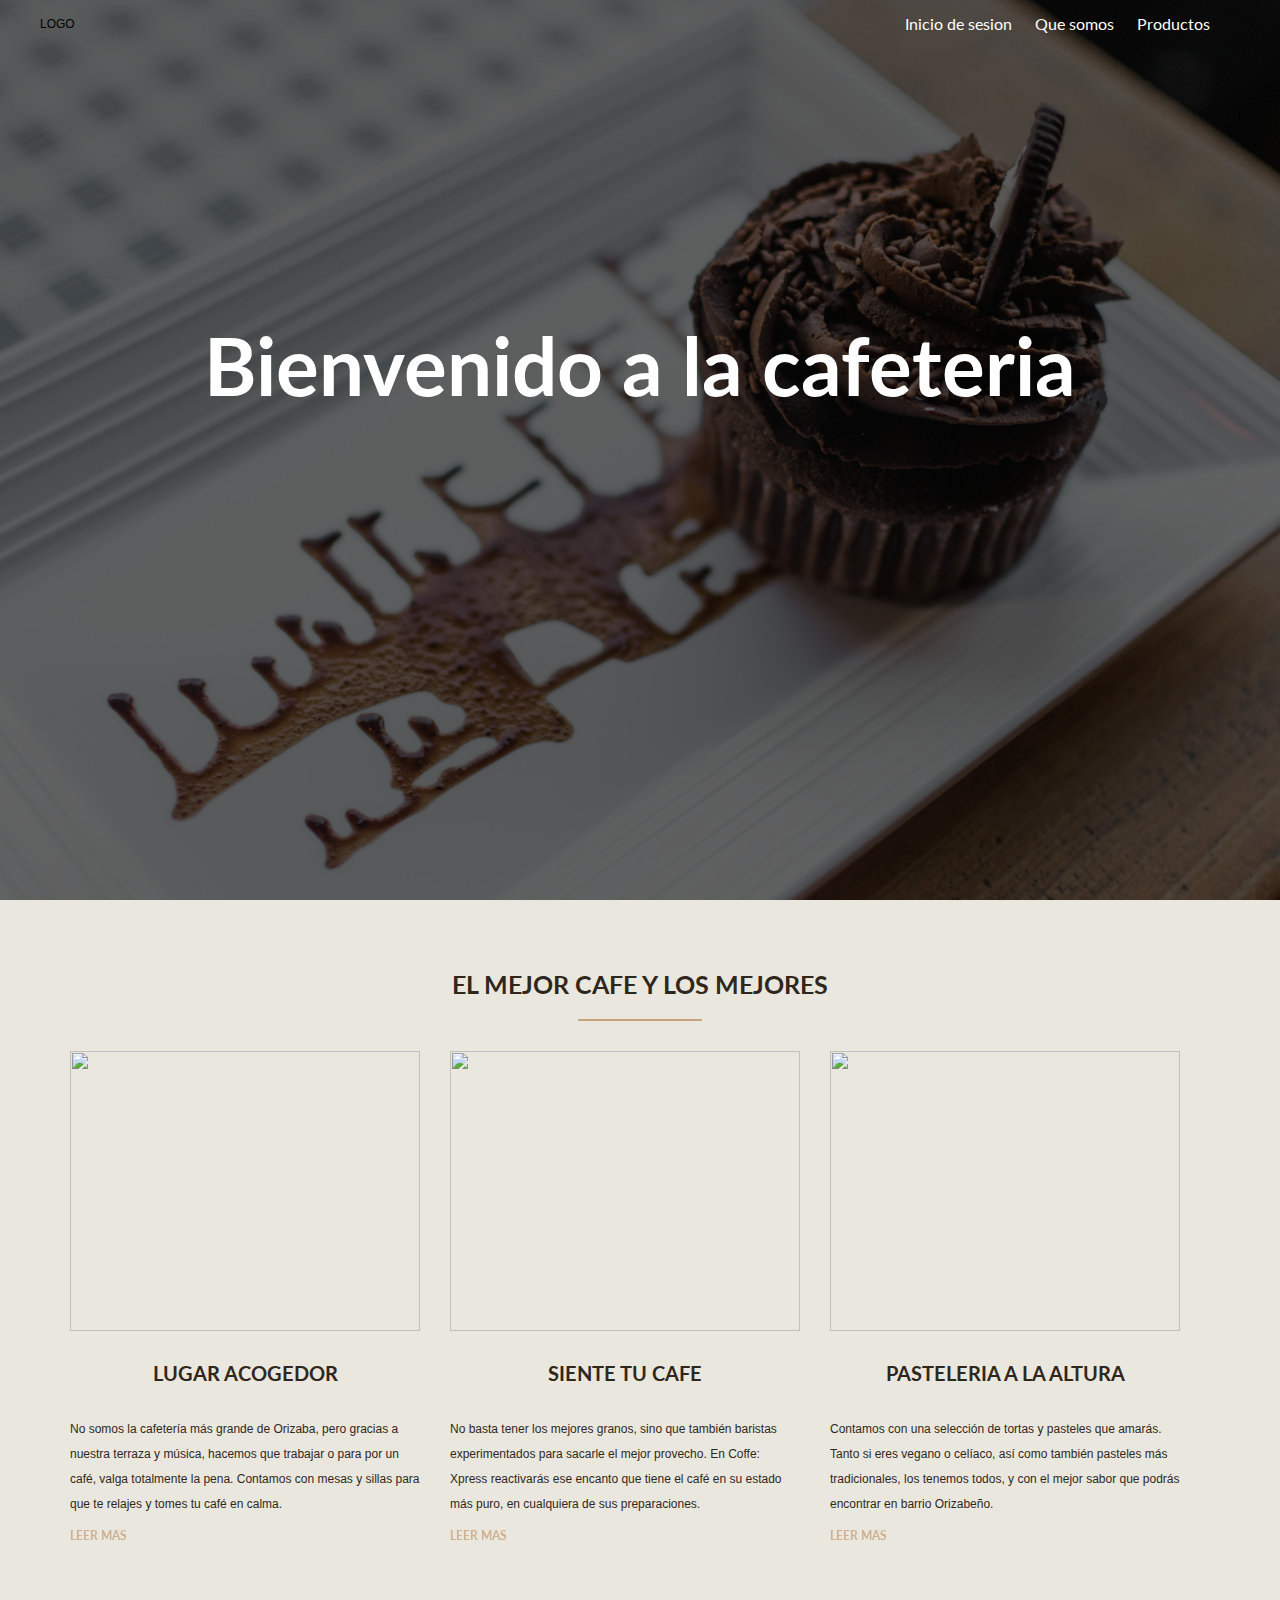
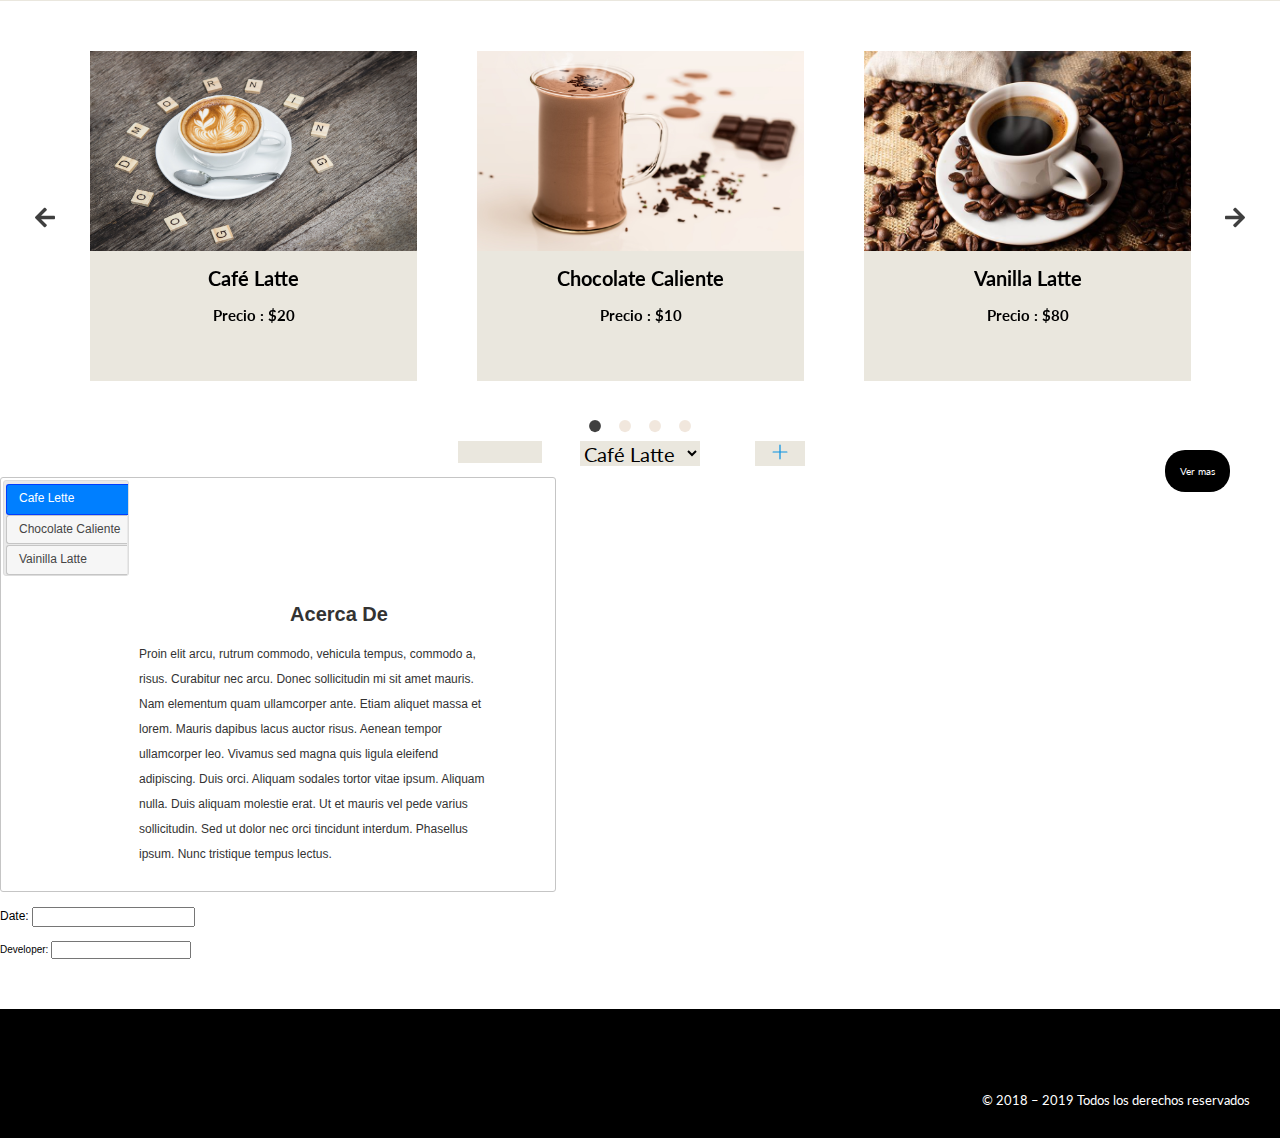
==== index.html @ ad69e3c9 "commit" ====
<!DOCTYPE html>
<html lang="en">

<head>
    <meta charset="UTF-8">
    <meta http-equiv="X-UA-Compatible" content="IE=edge">
    <meta name="viewport" content="width=device-width, initial-scale=1.0">
    <title>Document</title>

    <link rel="stylesheet" href="css/slick.css">
    <link rel="stylesheet" href="css/slick-theme.css">
    <link rel="stylesheet" href="css/normalize.css">
    <link rel="stylesheet" href="css/style.css">
    <link rel="preconnect" href="https://fonts.gstatic.com">
    <link rel="stylesheet" href="css/jquery-ui.min.css">
    <script src="js/jquery-3.5.1.min.js"></script>
    <script src="js/jquery-ui.min.js"></script>
    <script src="js/index.js"></script>
    <script src="js/app.js"></script>
    <script src="js/slick.min.js"></script>
    <script src="js/sweetalert2.js"></script>
    <link href="https://fonts.googleapis.com/css2?family=Lato:wght@300&display=swap" rel="stylesheet">
    <script src="https://kit.fontawesome.com/ba47731c0d.js" crossorigin="anonymous"></script>
    <script src="//cdn.jsdelivr.net/npm/sweetalert2@10"></script>

</head>

<body>
    <header class="imagen">
        <div class="fija">
            <div class="colornav">
                <div class="contenedor">
                    <div class="barra">
                        <p>LOGO</p>
                        <nav>
                            <a href="php/sesion.html">Inicio de sesion</a>
                            <a href="">Que somos</a>
                            <a href="">Productos</a>
                            <a href=""><i class="fas fa-cart-arrow-down"></i></a>
                        </nav>
                    </div>
                </div>
            </div>
        </div>
        <h1>Bienvenido a la cafeteria</h1>
    </header>


    <!-- Slider de los productos -->

    <div class="div-container">
        <div class="container-tittle">
            <h1>EL MEJOR CAFE Y LOS MEJORES</h1>
            <div class="info-cards">
                <div class="SeparadorIV">
                </div>
            </div>
        </div>
        <div class="container-img">
            <div class="item">
                <div class="cards">
                    <div class="img">
                        <img src="https://www.rustikcoffee.com/wp-content/uploads/2019/01/terraza_rustik2.jpg" alt="">
                    </div>
                    <div class="footer-card-slider">
                        <h2>LUGAR ACOGEDOR</h2>
                        <div class="info-cards">
                            <div class="SeparadorV"></div>
                            <p class="precio">No somos la cafetería más grande de Orizaba, pero gracias a nuestra
                                terraza y música, hacemos que trabajar o para por un café, valga totalmente la pena.
                                Contamos con mesas y sillas para que te relajes y tomes tu café en calma.</p>
                        </div>
                        <a href="#" class="news-link-button">
                            <span class="hvr-icon-back"><b>LEER MAS</b></span>
                        </a>
                    </div>
                </div>
            </div>
            <div class="item">
                <div class="cards">
                    <div class="img">
                        <img src="https://www.rustikcoffee.com/wp-content/uploads/2017/01/h-1-img-2.jpg" alt="">
                    </div>
                    <div class="footer-cards">
                        <h2>SIENTE TU CAFE</h2>
                        <div class="info-cards">
                            <div class="SeparadorV">
                            </div>
                            <p>No basta tener los mejores granos, sino que también baristas experimentados para sacarle
                                el mejor provecho. En Coffe: Xpress reactivarás ese encanto que tiene el café en su
                                estado más puro, en cualquiera de sus preparaciones.</p>
                        </div>
                        <a href="#" class="news-link-button">
                            <span><b>LEER MAS</b></span>
                        </a>
                    </div>
                </div>
            </div>
            <div class="item">
                <div class="cards">
                    <div class="img">
                        <img src="https://www.rustikcoffee.com/wp-content/uploads/2017/01/h-1-img-3.jpg" alt="">
                    </div>
                    <div class="footer-cards">
                        <h2>PASTELERIA A LA ALTURA</h2>
                        <div class="info-cards">
                            <div class="SeparadorV"></div>
                            <p>Contamos con una selección de tortas y pasteles que amarás. Tanto si eres vegano o
                                celíaco, así como también pasteles más tradicionales, los tenemos todos, y con el mejor
                                sabor que podrás encontrar en barrio Orizabeño.</p>
                        </div>
                        <a href="#" class="news-link-button">
                            <span><b> LEER MAS </b></span>
                        </a>
                    </div>
                </div>
            </div>
        </div>
    </div>

    <!-- PRODUCTOS -->
    <div class="contenedor">
        <div class="slider  Posicionbtn productos">
        
        <div class="card">
            <div class="img">
                <img src="img/cards/pexels-aphiwat-chuangchoem-437716.jpg" alt="">
            </div>
            <div class="footer-card">

                <h2>Café Latte</h2>
                <h3>Precio : $20</h3>

            </div>
        </div>
        <div class="card">
            <div class="img">
                <img src="img/cards/hot-chocolate-1058197_1920.jpg" alt="">
            </div>
            <div class="footer-card">
                <h2>Chocolate Caliente</h2>
                <h3>Precio : $10</h3>

            </div>
        </div>
        <div class="card">
            <div class="img">
                <img src="img/como-preparar-cafe-colombiano-758887.jpg" alt="">
            </div>
            <div class="footer-card">
                <h2>Vanilla Latte</h2>
                <h3>Precio : $80</h3>

            </div>
        </div>
        <div class="card">
            <div class="img">
                <img src="img/cards/coffee-4648041_1920.jpg" alt="">
            </div>
            <div class="footer-card">
                <h2>Helado Café Mocha</h2>
                <h3>Precio : $60</h3>

            </div>
        </div>
    </div>
    </div>
        <div class="seleccion">
            <form action="php/procesos/ControlCarrito.php" method="POST" class="agregar gridform">
                <input type="text" name="cantidad">
                <select name="Opcion" id="">
                    <option value="1">Café Latte</option>
                    <option value="2">Chocolate Caliente</option>
                    <option value="3">Vanilla Latte</option>
                    <option value="4">Helado Café Mocha</option>
                </select>
                <button type="submit" name="submit" onclick="">
                    <img src="img/icon/1485969929-12-plus_78898.svg" alt="">
                </button>
            </form>

        </div>
        <div class="btns">
            <a href="" class="btn btn-color">Ver mas</a>
        </div>

    </div>

    <!-- DESCRIPTION  -->

             <!--------------------------------------------------------------------------------->
              </head>
              <body>
               
              <div id="tabs">
                <ul>
                  <li><a href="#tabs-1">Cafe Lette</a></li>
                  <li><a href="#tabs-2">Chocolate Caliente</a></li>
                  <li><a href="#tabs-3">Vainilla Latte</a></li>
                </ul>
                <div id="tabs-1">
                  <h2>Acerca De</h2>
                  <p>Proin elit arcu, rutrum commodo, vehicula tempus, commodo a, risus. Curabitur nec arcu. Donec sollicitudin mi sit amet mauris. Nam elementum quam ullamcorper ante. Etiam aliquet massa et lorem. Mauris dapibus lacus auctor risus. Aenean tempor ullamcorper leo. Vivamus sed magna quis ligula eleifend adipiscing. Duis orci. Aliquam sodales tortor vitae ipsum. Aliquam nulla. Duis aliquam molestie erat. Ut et mauris vel pede varius sollicitudin. Sed ut dolor nec orci tincidunt interdum. Phasellus ipsum. Nunc tristique tempus lectus.</p>
                </div>
                <div id="tabs-2">
                  <h2>Chocolate Caliente</h2>
                  <p>Morbi tincidunt, dui sit amet facilisis feugiat, odio metus gravida ante, ut pharetra massa metus id nunc. Duis scelerisque molestie turpis. Sed fringilla, massa eget luctus malesuada, metus eros molestie lectus, ut tempus eros massa ut dolor. Aenean aliquet fringilla sem. Suspendisse sed ligula in ligula suscipit aliquam. Praesent in eros vestibulum mi adipiscing adipiscing. Morbi facilisis. Curabitur ornare consequat nunc. Aenean vel metus. Ut posuere viverra nulla. Aliquam erat volutpat. Pellentesque convallis. Maecenas feugiat, tellus pellentesque pretium posuere, felis lorem euismod felis, eu ornare leo nisi vel felis. Mauris consectetur tortor et purus.</p>
                </div>
                <div id="tabs-3">
                  <h2>Vainilla Latte</h2>
                  <p>Mauris eleifend est et turpis. Duis id erat. Suspendisse potenti. Aliquam vulputate, pede vel vehicula accumsan, mi neque rutrum erat, eu congue orci lorem eget lorem. Vestibulum non ante. Class aptent taciti sociosqu ad litora torquent per conubia nostra, per inceptos himenaeos. Fusce sodales. Quisque eu urna vel enim commodo pellentesque. Praesent eu risus hendrerit ligula tempus pretium. Curabitur lorem enim, pretium nec, feugiat nec, luctus a, lacus.</p>
                  <p>Duis cursus. Maecenas ligula eros, blandit nec, pharetra at, semper at, magna. Nullam ac lacus. Nulla facilisi. Praesent viverra justo vitae neque. Praesent blandit adipiscing velit. Suspendisse potenti. Donec mattis, pede vel pharetra blandit, magna ligula faucibus eros, id euismod lacus dolor eget odio. Nam scelerisque. Donec non libero sed nulla mattis commodo. Ut sagittis. Donec nisi lectus, feugiat porttitor, tempor ac, tempor vitae, pede. Aenean vehicula velit eu tellus interdum rutrum. Maecenas commodo. Pellentesque nec elit. Fusce in lacus. Vivamus a libero vitae lectus hendrerit hendrerit.</p>
                </div>
              </div>
<!---------------------------------------------->

              <p>Date: <input type="text" id="datepicker"></p>

<!---------------------------------------------->
              <div class="ui-widget">
                <form>
                <label for="developer">Developer: </label>
                <input id="developer">
                </form>
              </div>
<!---------------------------------------------->

    <footer>
        
        <div class="div-seccion-media">
            <ul>
                <a href="https://www.facebook.com" target="_blank" class="fab fa-facebook-square"></a>

                <a href="https://www.twitter.com" target="_blank" class="fab fa-twitter-square"></a>

                <a href="https://www.instagram.com" target="_blank" class="fab fa-instagram-square"></a>
            </ul>
        </div>
        <div class="div-copy">
            <span> © 2018 – 2019 Todos los derechos reservados</span>
        </div>
    </footer>

</body>

</html>
---- css/style.css ----
html{
    font-size: 62.5%;
    font-family: 'Lato', sans-serif;
}
.contenedor{
    max-width: 120rem;
    margin: 0 auto 0 auto;
}

.barra{
    display: flex;
    justify-content: space-between;
    align-items: center;
    
}
.colornav {
    background-color: rgba(0, 0, 0, 0);
}
.colornavC{
    background-color: #EAE7DE;
}
.colornavC nav a{
    font-size: 1.6rem;
    padding: 1rem;
    text-decoration: none;
    color: #000;
}
.colornavC nav a:hover{
    font-size: 2rem;
transition: all 0.5s;
}
nav a{
    font-size: 1.6rem;
    padding: 1rem;
    text-decoration: none;
    color: #fff;
}

nav a:hover{
color: #FE5F1E ;
transition: all 0.5s;
}

.imagen{
    background-image: url('../img/pexels-oriana-ortiz-818789.jpg');
    width: auto;
    height: 100vh;
    background-position: center;
    background-repeat: no-repeat;
    background-size: cover;
    background-color: rgba(0, 0, 0, 0.6);
    background-blend-mode: soft-light;
}


/*SLIDER*/

img {
    width: 35rem;
    height: 28rem;
    margin-bottom: 1.5rem;
}

p {
    font-family: sans-serif;
    font-size: 1.2rem;
    line-height: 2.5rem;
    width: 35rem;
}

a {
    text-decoration: none;
    font-size: 12px;
    color: #CFB191;
}

.container-tittle {
    text-align: center;
    background-color: #EAE7DE;
    padding: 20px;
}

.container-tittle h1 {
    font-size: 25px;
    color: #30271C;
    margin-top: 50px;
}

.container-img {
    display: flex;
    flex-flow: wrap;
    justify-content: center;
    background: #EAE7DE;
    color: #30271C;
    height: 55rem;
}

.cards {
    justify-content: center;
    display: grid;
    grid-template-rows: subgrid;
    padding: 0 3rem 0 0;
}

.SeparadorIV{
    height: 0.2rem;
    width: 10%;
    background-color: #C7A17A;
    border-radius: 0.5rem;
    margin: 2rem auto 1rem auto;  
}

.SeparadorV {
    height: 0.3rem;
    width: 100%;
    text-align: center;
    margin: 1rem 0 0.5rem 0;
}

/*Efecto  icon*/
.news-link-button {
    display: inline-block;
    vertical-align: middle;
    -webkit-transform: perspective(1px) translateZ(0);
    transform: perspective(1px) translateZ(0);
    box-shadow: 0 0 1px transparent;
    position: relative;
    padding-right: 2.2em;
    -webkit-transition-duration: 0.1s;
    transition-duration: 0.1s;
}

.news-link-button:before {
    content: "\f138";
    position: absolute;
    right: 0.8em;
    padding: 0 1px;
    font-family: FontAwesome;
    -webkit-transform: translateZ(0);
    transform: translateZ(0);
    -webkit-transition-duration: 0.2s;
    transition-duration: 0.2s;
    -webkit-transition-property: transform;
    transition-property: transform;
    -webkit-transition-timing-function: ease-out;
    transition-timing-function: ease-out;
}
.news-link-button:hover:before, .hover-icon-forward:focus:before, .hover-icon-forward:active:before {
    -webkit-transform: translateX(4px);
    transform: translateX(4px);
}


/* PRODUCTOS */
.areaProductos{
    margin: 2rem;
    width: 100%;
    height: 50rem;
    background: #c7c7c7;
}
.productos{
    display: flex;
    margin: 2rem;
    justify-content: center;

}
.productosgrid{
    display: grid;
    grid-template-columns: repeat(3, 1fr);
    
}
.card{
    width: 30rem;
    height: 33rem;
    background: #EAE7DE;
    margin: 3rem;
}
.card img{
    background-position: center;
    background-size: conver;
    background-repeat: no-repeat;
    width: 100%;
    height: 20rem;
}
h1{
    text-align: center;
    font-size: 8rem;
    color: #fff;
    margin-top: 30vh;
}
h2{
    text-align: center;
    font-size: 2rem;
}
h3{
    text-align: center;
    font-size: 1.5rem;
    margin: 0rem;
}
.compra{
    display: flex;
    justify-content: space-between;
    padding: 2rem;
}

.agregar{
    margin: 0;
}
.agregar button{
    width: 5rem;
    border: none;
    align-items: center;
    background-color: #EAE7DE;
    cursor: pointer;
}
.agregar img{
    width: 2rem;
    height: 2rem;
    margin: 0;
}
.factura{
    border: #000 0.1rem solid;
    height: 50vh;
    margin-top: 5rem;
}
.btns{
    text-align: end;
}
.btns a{
    margin-right: 5rem;
}
.btn{
    padding: 1.5rem;
    text-decoration: none;
    font-size: 1rem;
    color: #fff;
    border-radius: 2rem;
}
.btn-color{
    background-color: #000;
}

.btn-color:hover{
    background-color:#EAE7DE;
    color: #000;
    transition: all .5s;
}
/*Seleccion*/

.seleccion{
    display: flex;
    justify-content: center;
}

.seleccion input{
    border: none;
    background-color: #EAE7DE;
    width: 8rem;
    height: 2rem;
    font-size: 2rem;
    text-align: center;
    
}
.gridform{
    display: grid;
    grid-template-columns: repeat(3, 1fr);
    gap: 2rem;
   justify-items: center;
}
.gridFactura{
    display: grid;
    grid-template-columns: repeat(2, 1fr);
    gap: 2rem;
    grid-template-rows: repeat(3, 1fr);
    font-size: 2rem;
    justify-items: center;
}
select{
    border: none;
    background-color: #EAE7DE;
    width: 12rem;
    height: 2.5rem;
    font-size: 2rem;
cursor: pointer;
    
}
option{
    background: #EAE7DE;
    
}
.total{
    font-size: 2rem;
}

/*session*/

.gridSession{
    display: flex;
    justify-content: center;
    margin-top: 15%;
    justify-items: center;
}
.gridSession label{
 
    color: #fff;
    font-size: 2rem;  
}
.gridSession input{
    border: none;
    background-color: #EAE7DE;
    width: 100%;
    height: 2rem;
    font-size: 1.5rem;
}
.gridSession button{
    border: none;
    padding: 1rem!important;
    margin-top: 2rem;
}

/*  FOOTER  */

footer {
    padding: 30px;
    background-color: #000;
}

.div-seccion-media {
    display: flex;
    justify-content: center;
    
}

.div-seccion-media a {
    margin: 20px;
    text-decoration: none;
}

.div-copy {
    display: flex;
    font-size: 1.3rem;
    justify-content: flex-end;
    color: #fff;
    
}
footer{
    margin-top: 5rem;
}

.div-seccion-media ul a {
    font-size: 30px;
}

.container-factura {
    width: 500px;
    color: #FE5F1E;
}


/*slider*/
.slick-dots li button:before{
    font-size: 5rem;
    color: #C7A17A;
}
.slick-prev{
z-index: 1000;
}
.slick-prev::before{
    content: url('../img/icon/arrow-left-solid.svg');
}
.slick-next::before{
    content: url('../img/icon/arrow-right-solid.svg');
}

.slick-next{
    z-index: 1000;
}

/* LOGIN  */

.login-box {
    width: 320px;
    height: 420px;
    background: #EAE7DE;
    color: #30271C;
    top: 50%;
    left: 50%;
    position: absolute;
    transform: translate(-50%, -50%);
    box-sizing: border-box;
    padding: 70px 30px;
    border-radius: 10px;
  }
  
  .login-box .avatar {
    width: 100px;
    height: 100px;
    border-radius: 50%;
    position: absolute;
    top: -50px;
    left: calc(50% - 50px);
  }
  
  .login-box h1 {
    margin: 0;
    padding: 0 0 20px;
    text-align: center;
    font-size: 22px;
    color: #30271C;
  }
  
  .login-box label {
    margin: 0;
    padding: 0;
    font-weight: bold;
    display: block;
  }
  
  .login-box input {
    width: 100%;
    margin-bottom: 20px;
  }
  
  .login-box input[type="text"], .login-box input[type="password"] {
    border: none;
    border-bottom: 1px solid #fff;
    background: transparent;
    outline: none;
    height: 40px;
    color: #30271C;
    font-size: 16px;
  }
  
  .login-box .button {
    display: block;
    border: none;
    outline: none;
    height: 40px;
    background: #C7A17A;
    color: #fff;
    font-size: 18px;
    border-radius: 20px;
    width: 250px;
    margin-bottom: 5px;
  }
  
  .login-box .button:hover {
    cursor: pointer;
    background: #30271C;
    color: #fff;
  }
  
  .login-box a {
    text-decoration: none;
    font-size: 12px;
    line-height: 20px;
    color: darkgrey;
  }
  
  .login-box a:hover {
    color: #C6A07A;
  }

  .error {
      margin-top: 20px;
      font-size: 15px;
  }

  /* JQUERY*/
  .ui-tabs-vertical { 
      width: 55em; 
}
  .ui-tabs-vertical .ui-tabs-nav {
       padding: .2em .1em .2em .2em; float: left; width: 12em; 
    }
  .ui-tabs-vertical .ui-tabs-nav li {
       clear: left; width: 100%; border-bottom-width: 1px !important; border-right-width: 0 !important; margin: 0 -1px .2em 0; 
    }
  .ui-tabs-vertical .ui-tabs-nav li a {
       display:block; 
    }
  .ui-tabs-vertical .ui-tabs-nav li.ui-tabs-active {
       padding-bottom: 0; padding-right: .1em; border-right-width: 1px; 
    }
  .ui-tabs-vertical .ui-tabs-panel {
       padding: 1em; float: right; width: 40em;
    }

    .ui-menu { width: 150px; }
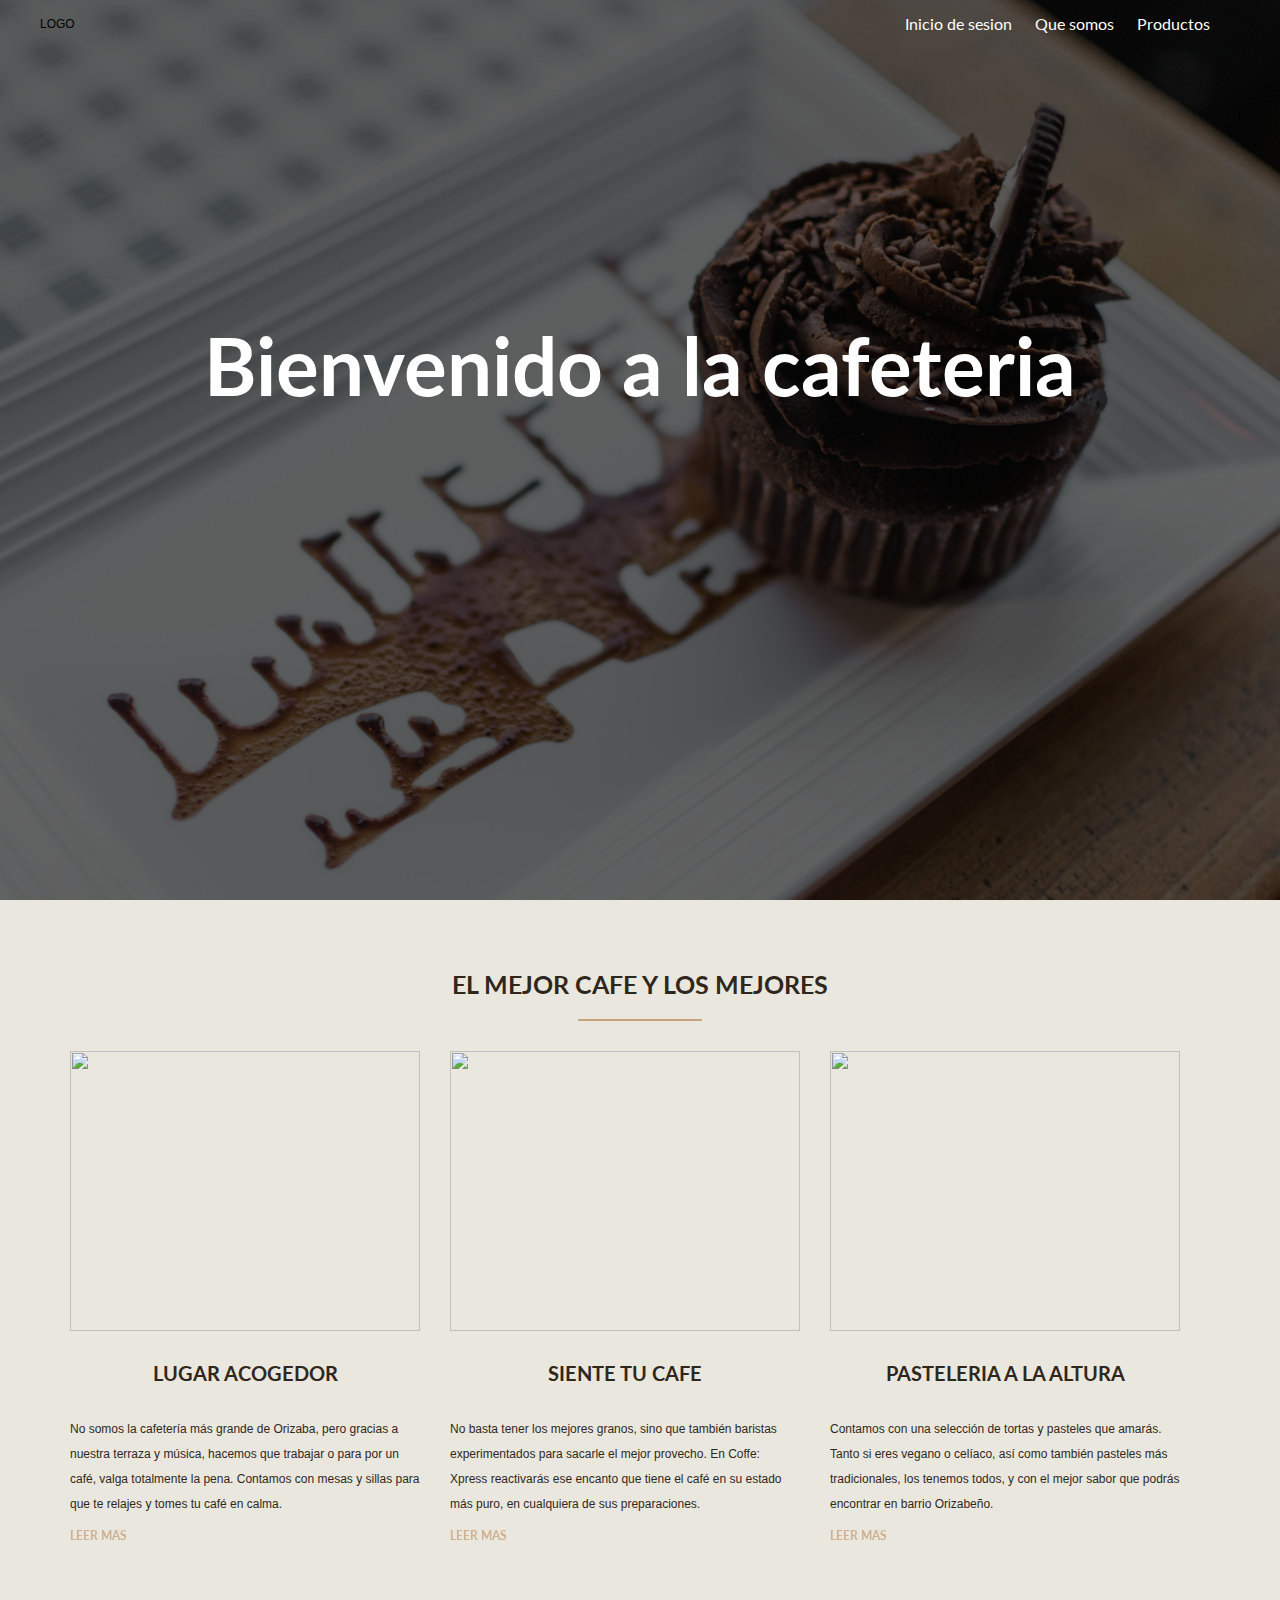
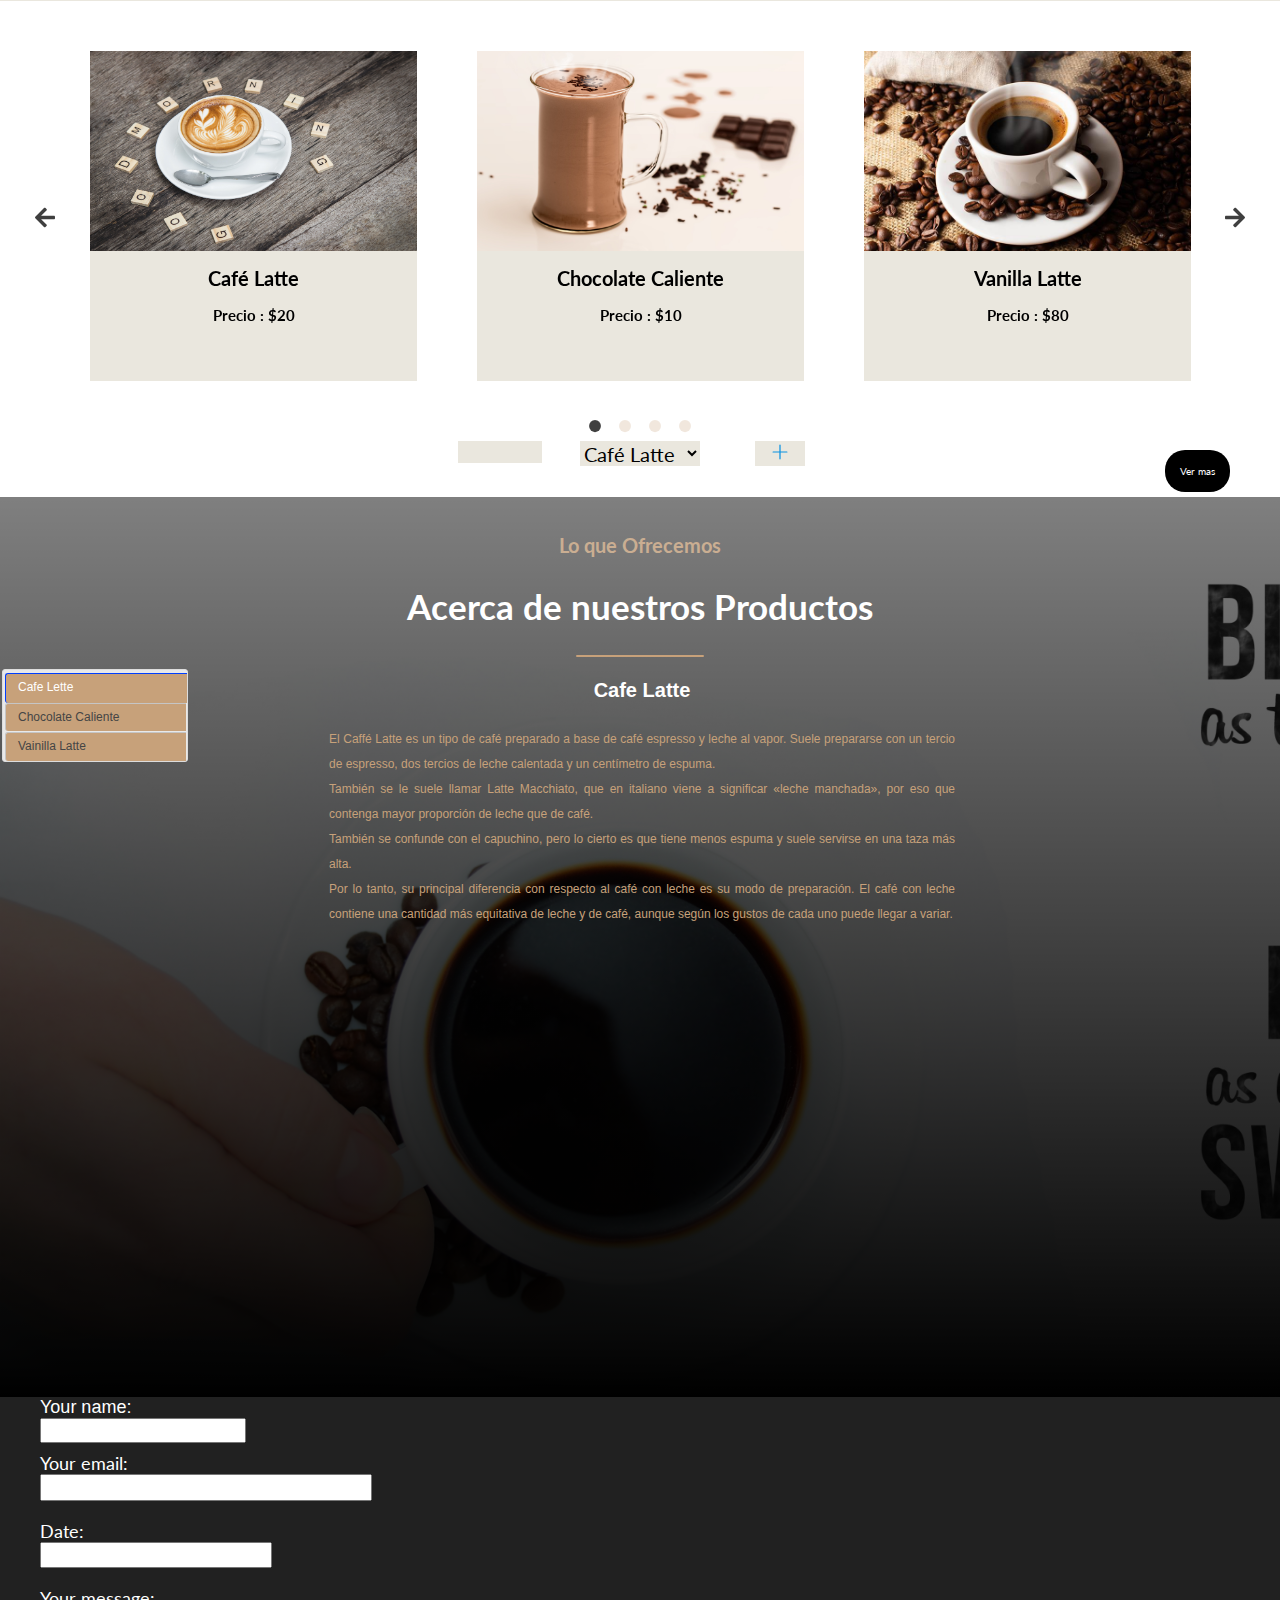
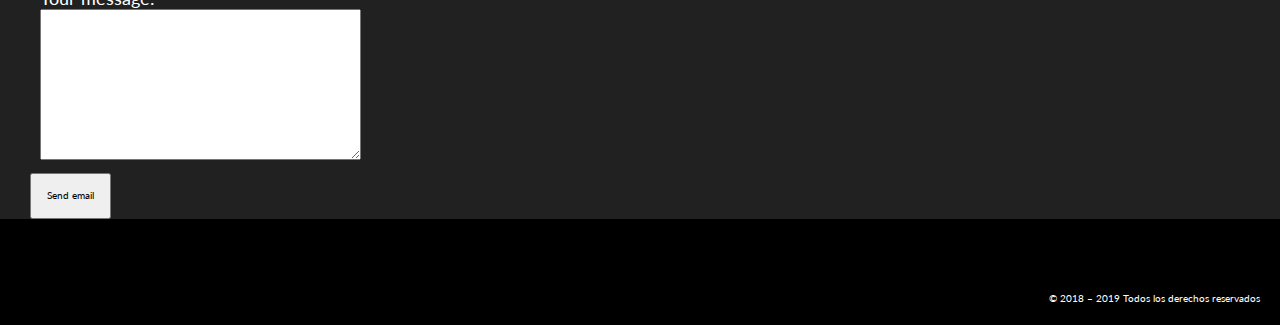
==== commit f0ceeb48: "commit" ====
--- a/index.html
+++ b/index.html
@@ -5,7 +5,7 @@
     <meta charset="UTF-8">
     <meta http-equiv="X-UA-Compatible" content="IE=edge">
     <meta name="viewport" content="width=device-width, initial-scale=1.0">
-    <title>Document</title>
+    <title>Coffe : Xpress</title>
 
     <link rel="stylesheet" href="css/slick.css">
     <link rel="stylesheet" href="css/slick-theme.css">
@@ -35,7 +35,7 @@
                         <nav>
                             <a href="php/sesion.html">Inicio de sesion</a>
                             <a href="">Que somos</a>
-                            <a href="">Productos</a>
+                            <a href="paginas/productos.html">Productos</a>
                             <a href=""><i class="fas fa-cart-arrow-down"></i></a>
                         </nav>
                     </div>
@@ -189,18 +189,34 @@
     <!-- DESCRIPTION  -->
 
              <!--------------------------------------------------------------------------------->
-              </head>
-              <body>
-               
+    <div class="container-tabs">
+        <div class="tabs-ofrecer">
+            <h2>Lo que Ofrecemos</h2>
+        </div>
+        <div class="tabs-tittle">
+            <h2>
+                <span>Acerca de nuestros Productos</span> 
+            </h2>
+        </div>
+        <div class="SeparadorIV">
+        </div>
               <div id="tabs">
+                  
                 <ul>
                   <li><a href="#tabs-1">Cafe Lette</a></li>
                   <li><a href="#tabs-2">Chocolate Caliente</a></li>
                   <li><a href="#tabs-3">Vainilla Latte</a></li>
                 </ul>
+                
                 <div id="tabs-1">
-                  <h2>Acerca De</h2>
-                  <p>Proin elit arcu, rutrum commodo, vehicula tempus, commodo a, risus. Curabitur nec arcu. Donec sollicitudin mi sit amet mauris. Nam elementum quam ullamcorper ante. Etiam aliquet massa et lorem. Mauris dapibus lacus auctor risus. Aenean tempor ullamcorper leo. Vivamus sed magna quis ligula eleifend adipiscing. Duis orci. Aliquam sodales tortor vitae ipsum. Aliquam nulla. Duis aliquam molestie erat. Ut et mauris vel pede varius sollicitudin. Sed ut dolor nec orci tincidunt interdum. Phasellus ipsum. Nunc tristique tempus lectus.</p>
+                  <h2>Cafe Latte</h2>
+                  <p>El Caffé Latte es un tipo de café preparado a base de café espresso y leche al vapor. Suele prepararse con un tercio de espresso, dos tercios de leche calentada y un centímetro de espuma. <br>
+
+                    También se le suele llamar Latte Macchiato, que en italiano viene a significar «leche manchada», por eso que contenga mayor proporción de leche que de café. <br>
+                    
+                    También se confunde con el capuchino, pero lo cierto es que tiene menos espuma y suele servirse en una taza más alta. <br>
+                    
+                    Por lo tanto, su principal diferencia con respecto al café con leche es su modo de preparación. El café con leche contiene una cantidad más equitativa de leche y de café, aunque según los gustos de cada uno puede llegar a variar.</p>
                 </div>
                 <div id="tabs-2">
                   <h2>Chocolate Caliente</h2>
@@ -212,17 +228,35 @@
                   <p>Duis cursus. Maecenas ligula eros, blandit nec, pharetra at, semper at, magna. Nullam ac lacus. Nulla facilisi. Praesent viverra justo vitae neque. Praesent blandit adipiscing velit. Suspendisse potenti. Donec mattis, pede vel pharetra blandit, magna ligula faucibus eros, id euismod lacus dolor eget odio. Nam scelerisque. Donec non libero sed nulla mattis commodo. Ut sagittis. Donec nisi lectus, feugiat porttitor, tempor ac, tempor vitae, pede. Aenean vehicula velit eu tellus interdum rutrum. Maecenas commodo. Pellentesque nec elit. Fusce in lacus. Vivamus a libero vitae lectus hendrerit hendrerit.</p>
                 </div>
               </div>
+    </div>
 <!---------------------------------------------->
-
-              <p>Date: <input type="text" id="datepicker"></p>
-
-<!---------------------------------------------->
-              <div class="ui-widget">
-                <form>
-                <label for="developer">Developer: </label>
-                <input id="developer">
-                </form>
-              </div>
+<div class="container-form">
+    <div id="after_submit">
+    </div>
+<form id="contact_form" action="#" method="POST" enctype="multipart/form-data">
+<div class="ui-widget">
+<label class="required" for="developer">Your name:</label><br />
+<input id="developer" class="input" name="name" type="text" value="" size="30" /><br />
+<span id="name_validation" class="error_message"></span>
+</div>
+<div class="row">
+<label class="required" for="email">Your email:</label><br />
+<input id="email" class="input" name="email" type="text" value="" size="30" /><br />
+<span id="email_validation" class="error_message"></span>
+</div>
+<div class="row">
+    <label class="required" for="date">Date:</label><br />
+    <input type="text" id="datepicker">
+</div>
+<div class="row">
+<label class="required" for="message">Your message:</label><br />
+<textarea id="message" class="input" name="message" rows="7" cols="30"></textarea><br />
+<span id="message_validation" class="error_message"></span>
+</div>
+
+<input id="submit_button" type="submit" value="Send email" />
+</form>
+</div>
 <!---------------------------------------------->
 
     <footer>
--- a/css/style.css
+++ b/css/style.css
@@ -318,10 +318,40 @@
     margin-top: 2rem;
 }
 
+.container-form {
+    display: block;
+    background: #212121;
+    height: 100%
+    
+}
+#contact_form {
+    margin-left: 30px;
+}
+
+.ui-widget .required{
+    padding: 10px;
+    font-size: 18px; 
+}
+
+.ui-widget .input {
+    padding: 5px;
+    font-size: 10px;
+    margin-left: 10px; 
+}
+.row {
+    padding: 10px;
+    font-size: 18px;
+}
+
+#submit_button {
+    padding: 15px;
+}
+
+
 /*  FOOTER  */
 
 footer {
-    padding: 30px;
+    padding: 2rem;
     background-color: #000;
 }
 
@@ -332,19 +362,17 @@
 }
 
 .div-seccion-media a {
-    margin: 20px;
+    margin: 2rem;
     text-decoration: none;
+    color: #fff;
 }
 
 .div-copy {
     display: flex;
-    font-size: 1.3rem;
+    font-size: 1rem;
     justify-content: flex-end;
     color: #fff;
     
-}
-footer{
-    margin-top: 5rem;
 }
 
 .div-seccion-media ul a {
@@ -467,23 +495,87 @@
   }
 
   /* JQUERY*/
+  
   .ui-tabs-vertical { 
-      width: 55em; 
+      width: 100%;
 }
   .ui-tabs-vertical .ui-tabs-nav {
-       padding: .2em .1em .2em .2em; float: left; width: 12em; 
+       padding: .2em .1em .2em .2em; 
+       float: left; 
+       width: 18em; 
     }
   .ui-tabs-vertical .ui-tabs-nav li {
-       clear: left; width: 100%; border-bottom-width: 1px !important; border-right-width: 0 !important; margin: 0 -1px .2em 0; 
+       clear: left; 
+       width: 100%; 
+       border-bottom-width: 0 !important; 
+       border-right-width: 0 !important; 
+       margin: 0 -1px 1em 0; 
+       background: #C7A17A
     }
   .ui-tabs-vertical .ui-tabs-nav li a {
-       display:block; 
-    }
+       display:inline-block;
+       padding: 5px;
+    }
+
   .ui-tabs-vertical .ui-tabs-nav li.ui-tabs-active {
-       padding-bottom: 0; padding-right: .1em; border-right-width: 1px; 
+       padding-bottom: 0; 
+       padding-right: .1em; 
+       border-right-width: 50px; 
     }
   .ui-tabs-vertical .ui-tabs-panel {
-       padding: 1em; float: right; width: 40em;
-    }
-
-    .ui-menu { width: 150px; }+       padding: 1em; 
+    }
+
+    .container-tabs {
+        background:linear-gradient(rgba(0,0,0,.5),rgba(0,0,0,1)),url("/img/black.jpg");
+        background-size: cover;
+        height: 100vh;
+    }
+    #tabs {
+        background: transparent;
+        border: 0;
+    }
+
+    .tabs-ofrecer {
+        margin: 20px 0 0 0;
+        padding: 20px 0 0 0;
+        color: #CAAE92;
+    }
+    
+    .tabs-tittle h2{
+        padding: 0 50px 0 50px;
+        color: #fff;
+        font-size: 35px;
+    }
+    #tabs h2 {
+        justify-content: center;
+        margin: 0 50% 25px 25%;
+        width: 50%;
+        color: #fff;
+    }
+    #tabs p{
+        justify-content: center;
+        margin: 0 50% 0 25%;
+        width: 50%;
+        color: #C7A17A;
+        text-align: justify;
+    }
+
+    /*   */
+    .ui-menu { 
+        width: 150px; 
+    }
+
+
+    #contact_form {
+        color: #fff;
+    }
+  
+
+    /* body {
+        background: url(url_tu_imagen); 
+        background-size: cover;
+        background-repeat: no-repeat;
+        margin: 0;
+        height: 100vh;
+      } */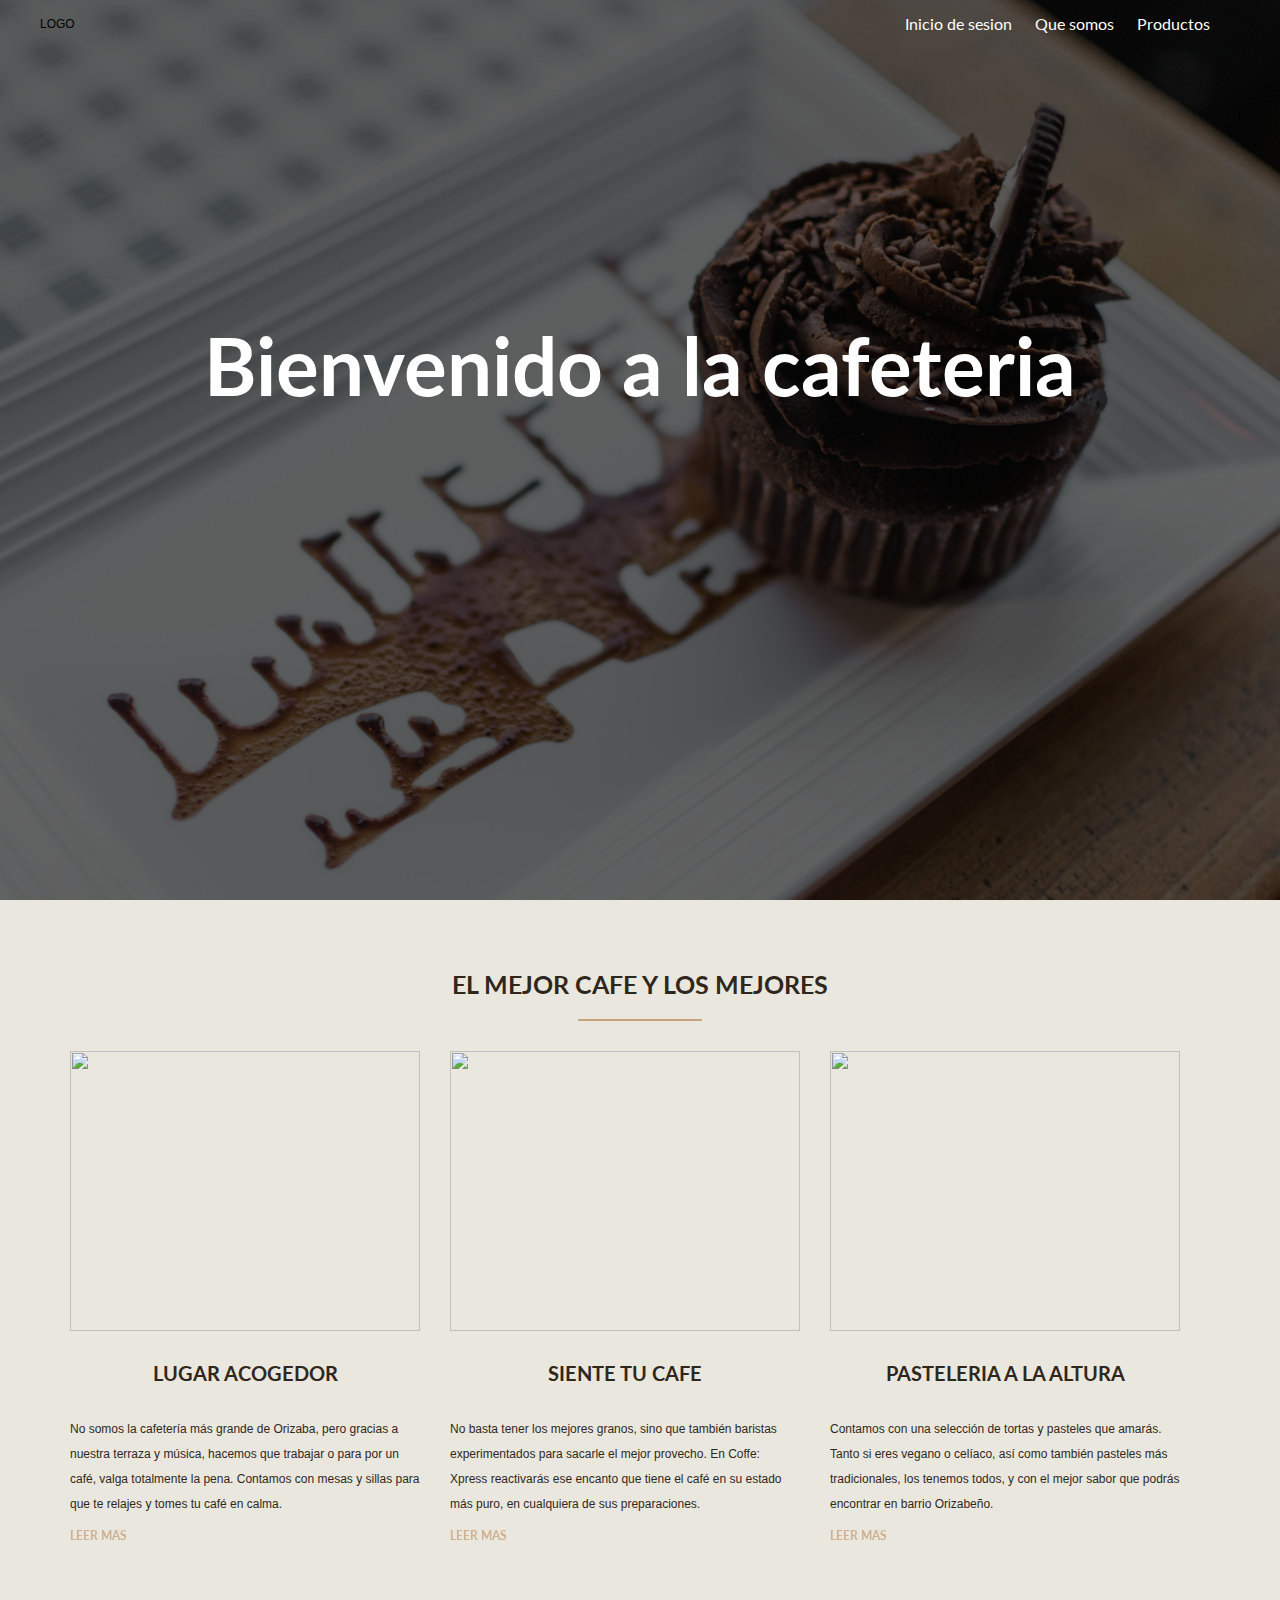
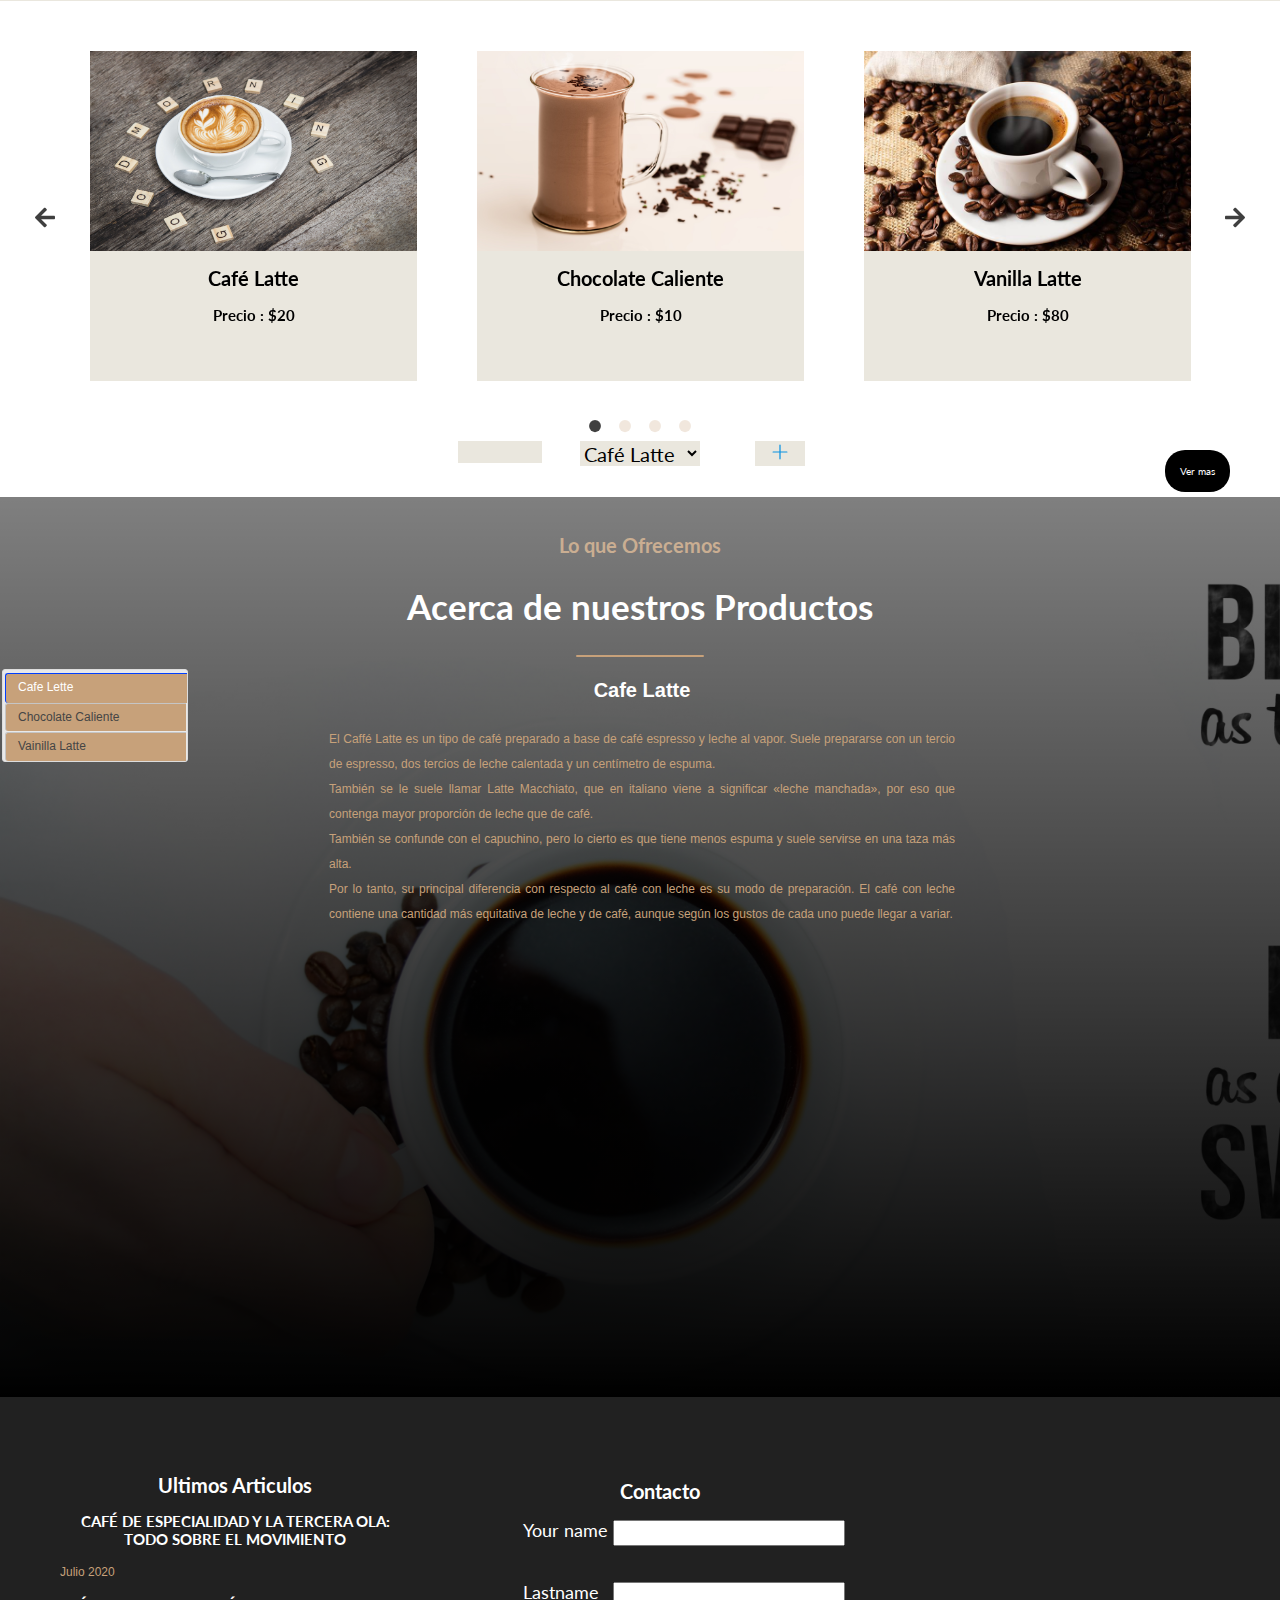
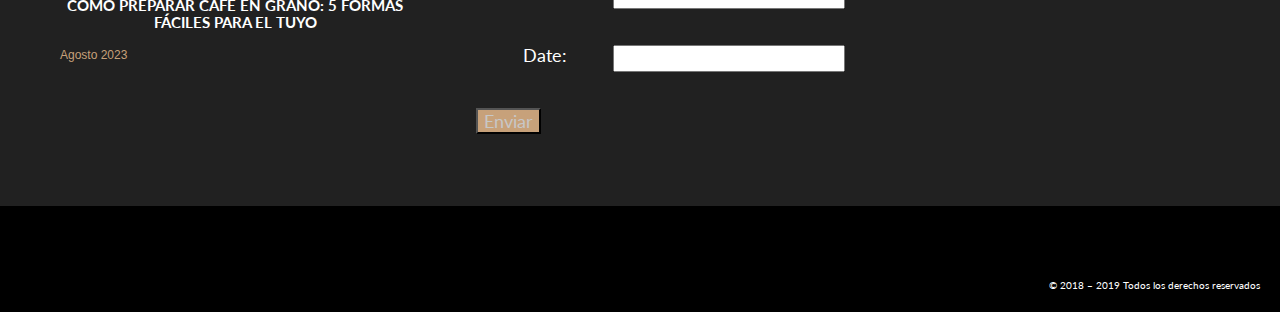
==== commit e5ea1483: "commit" ====
--- a/index.html
+++ b/index.html
@@ -231,32 +231,42 @@
     </div>
 <!---------------------------------------------->
 <div class="container-form">
-    <div id="after_submit">
-    </div>
-<form id="contact_form" action="#" method="POST" enctype="multipart/form-data">
-<div class="ui-widget">
-<label class="required" for="developer">Your name:</label><br />
-<input id="developer" class="input" name="name" type="text" value="" size="30" /><br />
-<span id="name_validation" class="error_message"></span>
+    <div class="articles">
+        <div class="article-tittle">
+            <h2>Ultimos Articulos</h2>
+        </div>
+        <div class="notice">
+            <a href="#"><h3>CAFÉ DE ESPECIALIDAD Y LA TERCERA OLA: TODO SOBRE EL MOVIMIENTO</h3></a>
+            <p>Julio 2020</p>
+        </div>
+        <div class="notice">
+            <a href="#"><h3>CÓMO PREPARAR CAFÉ EN GRANO: 5 FORMAS FÁCILES PARA EL TUYO</h3></a>
+            <p>Agosto 2023</p>
+        </div>
+    </div>
+
+  <form class="form-jq"> 
+    <fieldset>
+        <h2>Contacto</h2>
+      <div class="row"> 
+        <label class="required" for="developer">Your name</label><br />
+        <input id="developer" class="input" name="name" title="Please provide your firstname."/><br />
+        <span id="name_validation" class="error_message"></span>
+      </div>
+      <div class="row">
+        <label for="lastname">Lastname</label> <br>
+        <input id="lastname" name="lastname" title="Please provide also your lastname.">
+      </div>
+      <div class="row">
+        <label class="required" for="date">Date:</label><br />
+        <input type="text" id="datepicker" title="Your date when you send this message">
+        <br>
+      </div>
+      <button class="" type="submit">Enviar</button>
+    </fieldset>
+  </form>
 </div>
-<div class="row">
-<label class="required" for="email">Your email:</label><br />
-<input id="email" class="input" name="email" type="text" value="" size="30" /><br />
-<span id="email_validation" class="error_message"></span>
-</div>
-<div class="row">
-    <label class="required" for="date">Date:</label><br />
-    <input type="text" id="datepicker">
-</div>
-<div class="row">
-<label class="required" for="message">Your message:</label><br />
-<textarea id="message" class="input" name="message" rows="7" cols="30"></textarea><br />
-<span id="message_validation" class="error_message"></span>
-</div>
-
-<input id="submit_button" type="submit" value="Send email" />
-</form>
-</div>
+
 <!---------------------------------------------->
 
     <footer>
--- a/css/style.css
+++ b/css/style.css
@@ -318,33 +318,46 @@
     margin-top: 2rem;
 }
 
+/* Formulario  JQ*/
+
 .container-form {
+    display: grid;
+    grid-template-columns: repeat(4, 1fr);
+    grid-gap: 50px;
+    background: #212121;
+    height: 100%;
+    color: #fff;
+    padding: 60px;
+}
+
+.notice h3 {
+    color: #fff;
+}
+
+.notice p {
+    color: #C6A07A;
+}
+.notice h3:hover {
+    color: #C6A07A;
+}
+
+fieldset{
+    border: 0;
+}
+
+fieldset button{
+    background: #C7A17A;
+    color: #c7c7c7;
+}
+
+.form-jq {
     display: block;
-    background: #212121;
-    height: 100%
-    
-}
-#contact_form {
-    margin-left: 30px;
-}
-
-.ui-widget .required{
-    padding: 10px;
-    font-size: 18px; 
-}
-
-.ui-widget .input {
-    padding: 5px;
-    font-size: 10px;
-    margin-left: 10px; 
+    width: 40rem;
+    font-size: 18px;
 }
 .row {
-    padding: 10px;
-    font-size: 18px;
-}
-
-#submit_button {
-    padding: 15px;
+    display: flex;
+    justify-content: right;
 }
 
 
@@ -565,17 +578,130 @@
     .ui-menu { 
         width: 150px; 
     }
-
-
+    
     #contact_form {
         color: #fff;
     }
   
 
-    /* body {
-        background: url(url_tu_imagen); 
-        background-size: cover;
-        background-repeat: no-repeat;
-        margin: 0;
-        height: 100vh;
-      } */+/*                                 Index de Productos                     */
+
+
+
+#container-main{
+    background: #EAE7DE;
+    padding: 50px;
+}
+
+#container-main h1{
+	font-size: 40px;
+	color: #30271C;
+    margin: 5rem 0 5rem 0;
+}
+
+.accordion-container {
+	width: 100%;
+	margin: 0 0 20px;
+	clear:both;
+    background: #EAE7DE;
+
+}
+
+.accordion-titulo {
+	position: relative;
+	display: block;
+	padding: 20px;
+	font-size: 24px;
+	font-weight: 300;
+	background: #30271C;
+	color: #fff;
+	text-decoration: none;
+}
+.accordion-titulo.open {
+	background: #C7A17A;
+	color: #FDFDFD ;
+}
+.accordion-titulo:hover {
+	background: #fff;
+    color: #000;
+    transition: .5s;
+}
+
+.accordion-titulo span.toggle-icon:before {
+	content:"+";
+}
+
+.accordion-titulo.open span.toggle-icon:before {
+	content:"-";
+}
+
+.accordion-titulo span.toggle-icon {
+	position: absolute;
+	top: 10px;
+	right: 20px;
+	font-size: 38px;
+	font-weight:bold;
+}
+
+.accordion-content {
+	display: none;
+	padding: 20px;
+	overflow: auto;
+}
+
+.accordion-content p{
+	text-align: justify;
+    margin-left: 50px;
+    width: 40%;
+}
+
+.accordion-content img {
+	display: block;
+	float: right;
+	margin: 0 15px 10px 0;
+	width: 50%;
+	height: auto;
+}
+
+@media (max-width: 767px) {
+	.accordion-content {
+		padding: 10px 0;
+	}
+}
+
+.container-buttom{
+    display: flex;
+    justify-content: center;
+}
+
+#opener {
+    background: #C7A17A;
+    color: #fff;
+    border: 0;
+}
+
+#opener:hover {
+	background: #fff;
+    color: #000;
+    transition: .8s;
+    border: 1px solid #000;
+}
+
+#dialog {
+    text-align: center;
+}
+
+/*    */
+
+label {
+    display: inline-block; width: 5em;
+  }
+  fieldset div {
+    margin-bottom: 2em;
+  }
+  fieldset .help {
+    display: inline-block;
+  }
+  .ui-tooltip {
+    width: 210px;
+  }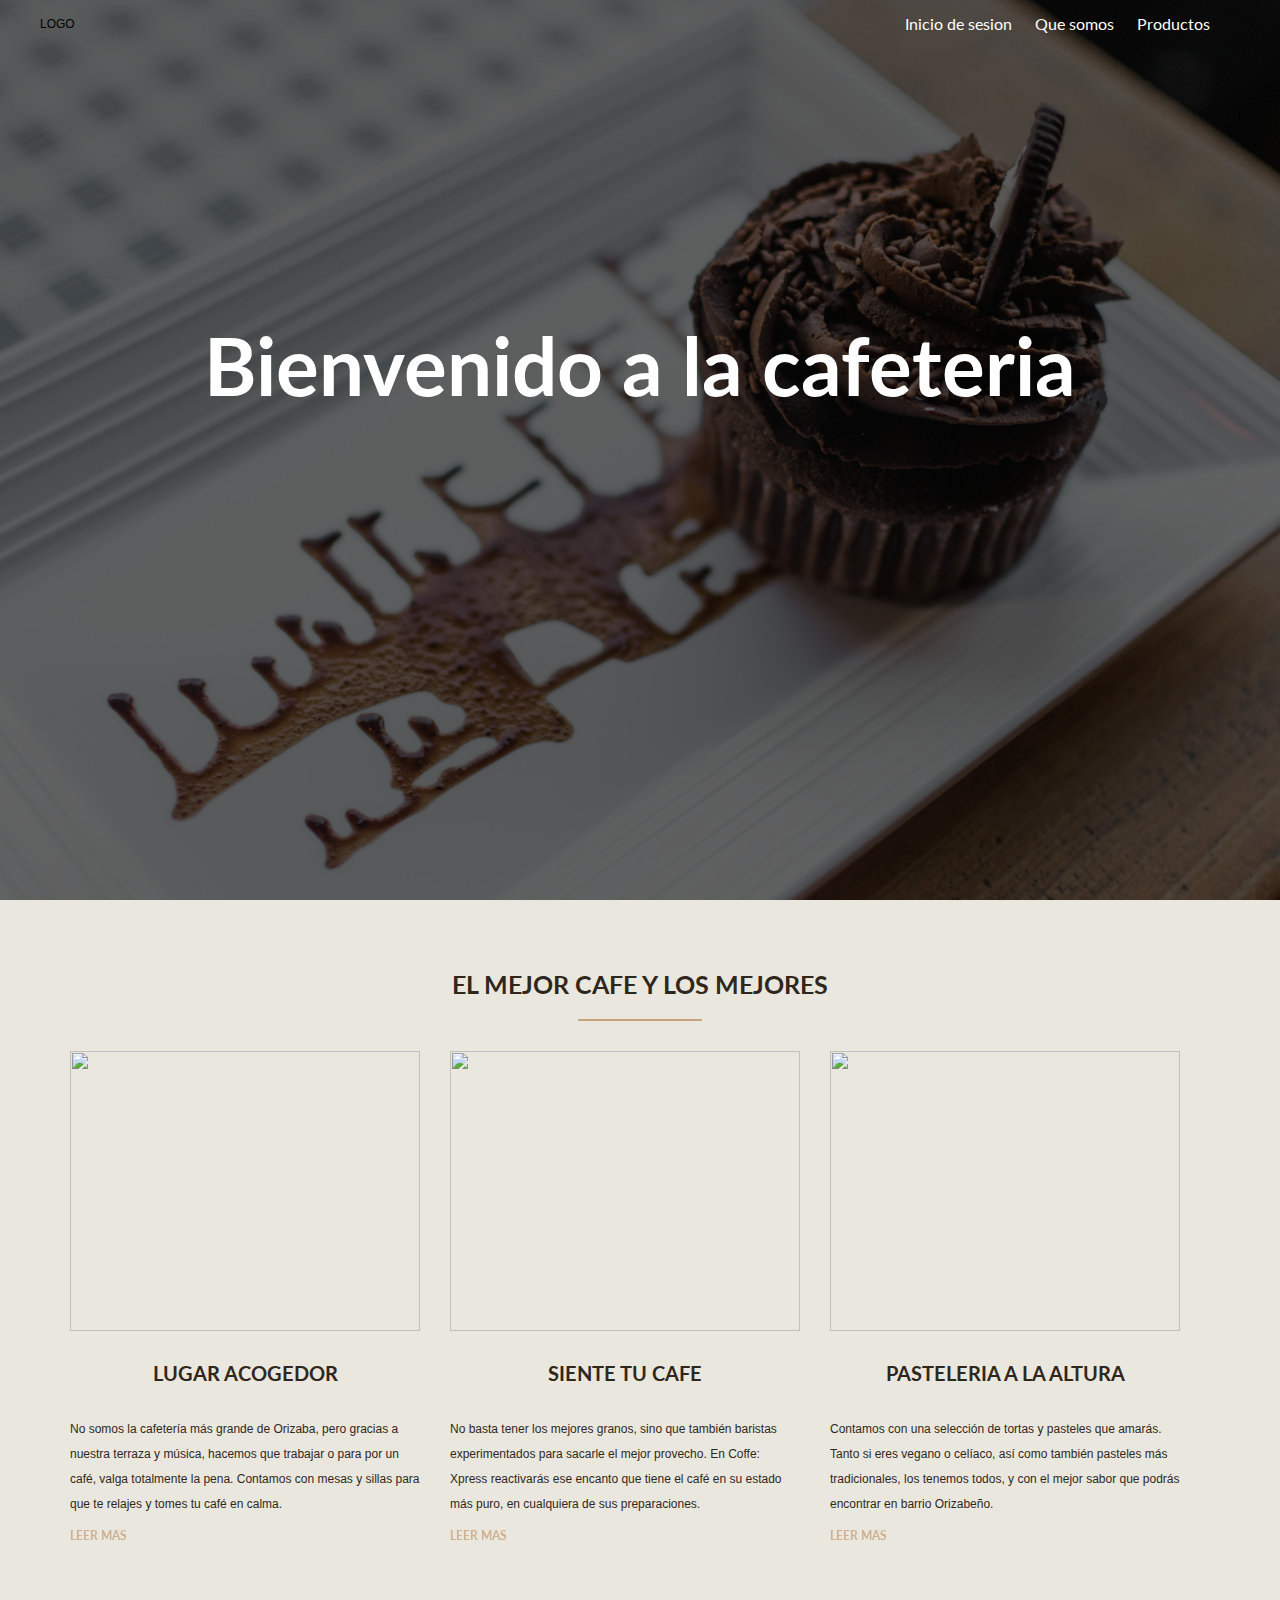
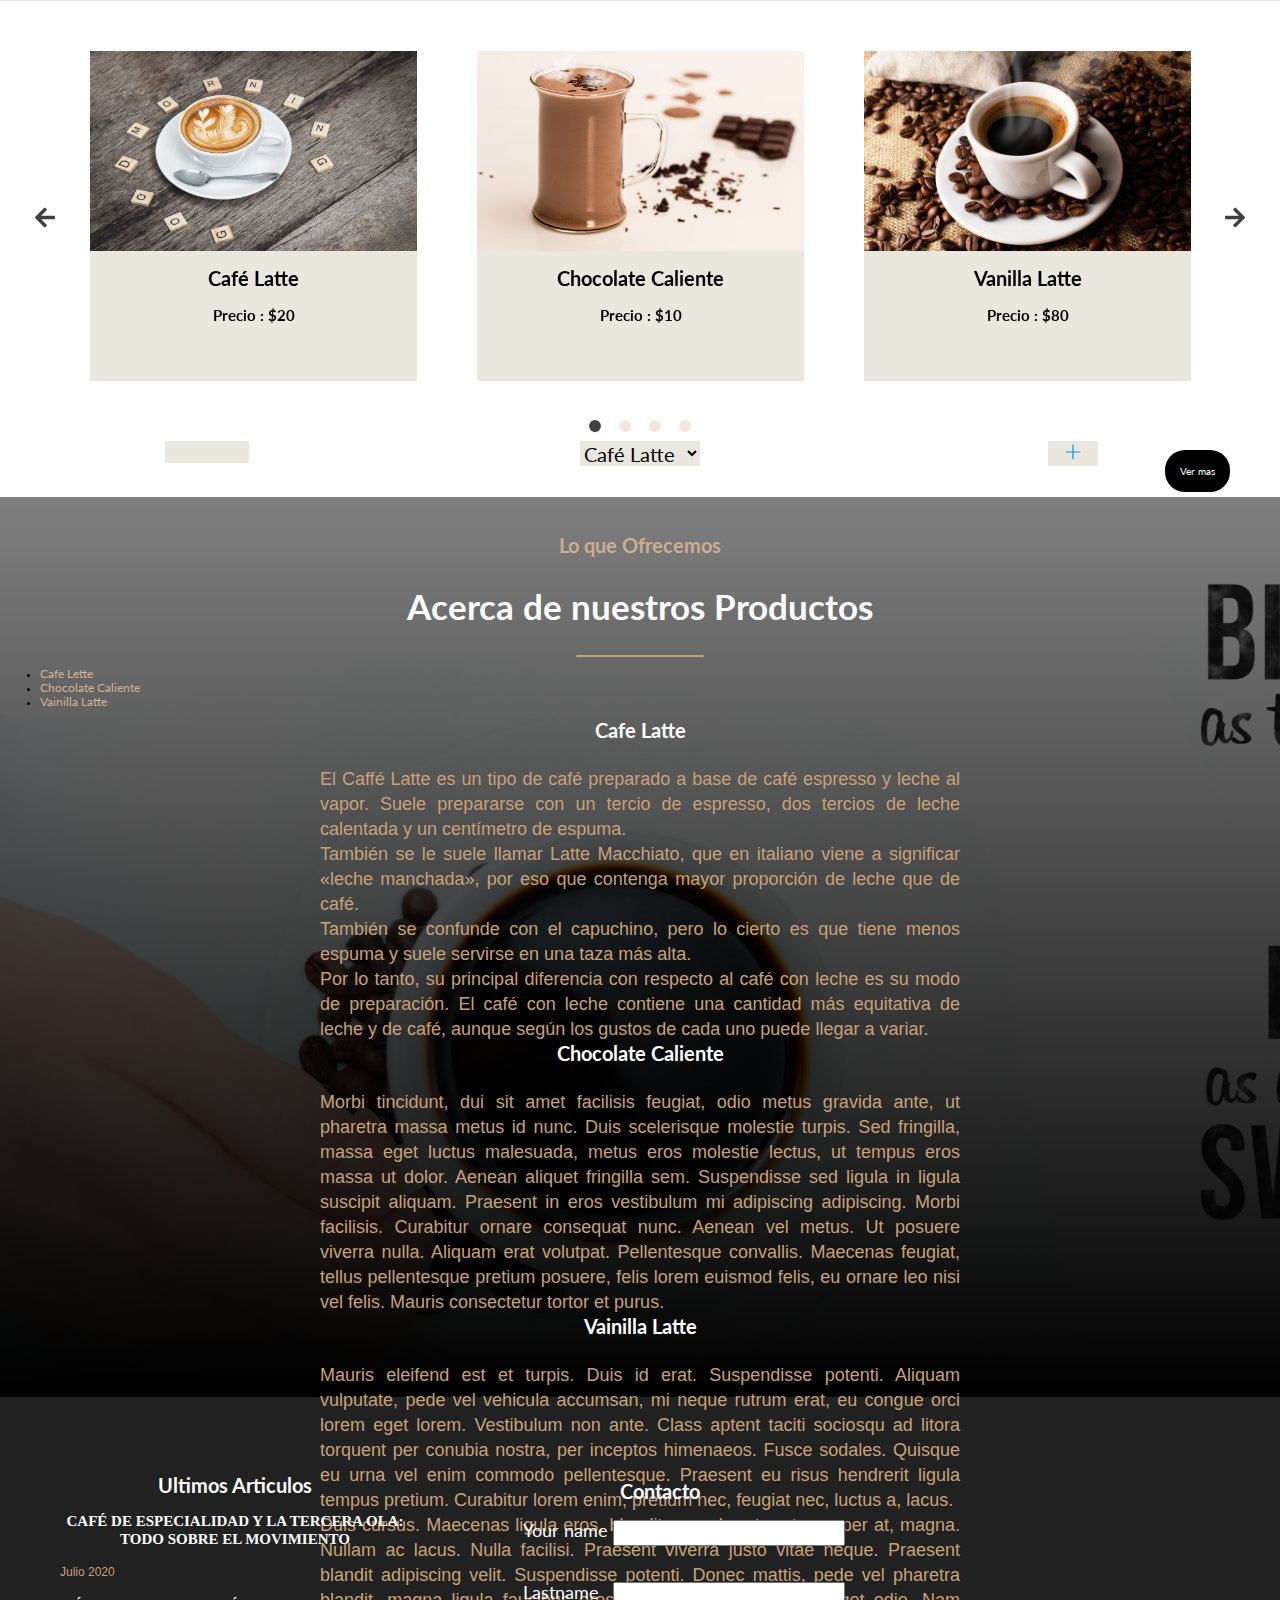
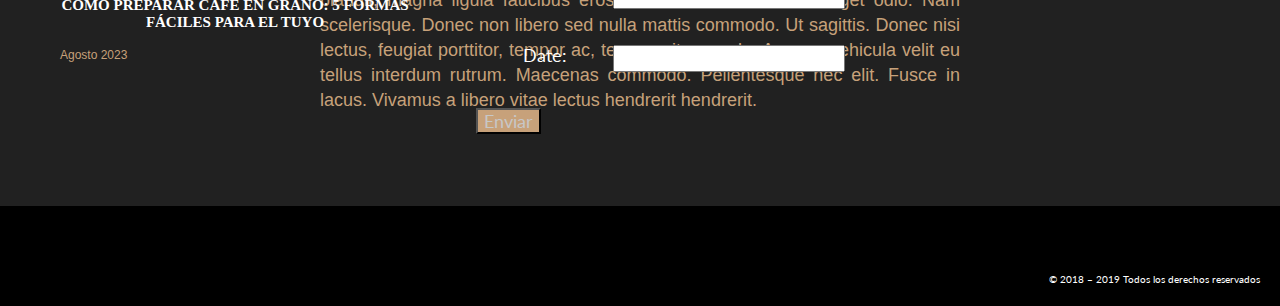
==== commit a7238a43: "modificaciones" ====
--- a/index.html
+++ b/index.html
@@ -13,10 +13,8 @@
     <link rel="stylesheet" href="css/style.css">
     <link rel="preconnect" href="https://fonts.gstatic.com">
     <link rel="stylesheet" href="css/jquery-ui.min.css">
+    <script src="js/jquery-ui.min.js"></script>
     <script src="js/jquery-3.5.1.min.js"></script>
-    <script src="js/jquery-ui.min.js"></script>
-    <script src="js/index.js"></script>
-    <script src="js/app.js"></script>
     <script src="js/slick.min.js"></script>
     <script src="js/sweetalert2.js"></script>
     <link href="https://fonts.googleapis.com/css2?family=Lato:wght@300&display=swap" rel="stylesheet">
@@ -120,157 +118,177 @@
 
     <!-- PRODUCTOS -->
     <div class="contenedor">
-        <div class="slider  Posicionbtn productos">
-        
-        <div class="card">
-            <div class="img">
-                <img src="img/cards/pexels-aphiwat-chuangchoem-437716.jpg" alt="">
-            </div>
-            <div class="footer-card">
-
-                <h2>Café Latte</h2>
-                <h3>Precio : $20</h3>
-
-            </div>
-        </div>
-        <div class="card">
-            <div class="img">
-                <img src="img/cards/hot-chocolate-1058197_1920.jpg" alt="">
-            </div>
-            <div class="footer-card">
-                <h2>Chocolate Caliente</h2>
-                <h3>Precio : $10</h3>
-
-            </div>
-        </div>
-        <div class="card">
-            <div class="img">
-                <img src="img/como-preparar-cafe-colombiano-758887.jpg" alt="">
-            </div>
-            <div class="footer-card">
-                <h2>Vanilla Latte</h2>
-                <h3>Precio : $80</h3>
-
-            </div>
-        </div>
-        <div class="card">
-            <div class="img">
-                <img src="img/cards/coffee-4648041_1920.jpg" alt="">
-            </div>
-            <div class="footer-card">
-                <h2>Helado Café Mocha</h2>
-                <h3>Precio : $60</h3>
-
-            </div>
-        </div>
-    </div>
-    </div>
-        <div class="seleccion">
-            <form action="php/procesos/ControlCarrito.php" method="POST" class="agregar gridform">
-                <input type="text" name="cantidad">
-                <select name="Opcion" id="">
-                    <option value="1">Café Latte</option>
-                    <option value="2">Chocolate Caliente</option>
-                    <option value="3">Vanilla Latte</option>
-                    <option value="4">Helado Café Mocha</option>
-                </select>
-                <button type="submit" name="submit" onclick="">
-                    <img src="img/icon/1485969929-12-plus_78898.svg" alt="">
-                </button>
-            </form>
-
-        </div>
-        <div class="btns">
-            <a href="" class="btn btn-color">Ver mas</a>
-        </div>
-
-    </div>
+        <div class="slider Posicionbtn productos">
+            <div class="card">
+                <div class="img">
+                    <img src="img/cards/pexels-aphiwat-chuangchoem-437716.jpg" alt="">
+                </div>
+                <div class="footer-card">
+                    <h2>Café Latte</h2>
+                    <h3>Precio : $20</h3>
+                </div>
+            </div>
+            <div class="card">
+                <div class="img">
+                    <img src="img/cards/hot-chocolate-1058197_1920.jpg" alt="">
+                </div>
+                <div class="footer-card">
+                    <h2>Chocolate Caliente</h2>
+                    <h3>Precio : $10</h3>
+
+                </div>
+            </div>
+            <div class="card">
+                <div class="img">
+                    <img src="img/como-preparar-cafe-colombiano-758887.jpg" alt="">
+                </div>
+                <div class="footer-card">
+                    <h2>Vanilla Latte</h2>
+                    <h3>Precio : $80</h3>
+
+                </div>
+            </div>
+            <div class="card">
+                <div class="img">
+                    <img src="img/cards/coffee-4648041_1920.jpg" alt="">
+                </div>
+                <div class="footer-card">
+                    <h2>Helado Café Mocha</h2>
+                    <h3>Precio : $60</h3>
+
+                </div>
+            </div>
+        </div>
+    </div>
+    <div class="seleccion agregar gridform">
+        <input type="text" name="cantidad" id="cantidad">
+        <select name="Opcion" id="Opcion">
+            <option data-precio="20" value="1">Café Latte</option>
+            <option data-precio="10" value="2">Chocolate Caliente</option>
+            <option data-precio="80" value="3">Vanilla Latte</option>
+            <option data-precio="60" value="4">Helado Café Mocha</option>
+        </select>
+        <button type="button" id="enviar">
+            <img src="img/icon/1485969929-12-plus_78898.svg" alt="">
+        </button>
+    </div>
+    <div class="btns">
+        <a href="" class="btn btn-color">Ver mas</a>
+    </div>
+    <div id="salida"></div>
+    </div>
+
 
     <!-- DESCRIPTION  -->
 
-             <!--------------------------------------------------------------------------------->
+    <!--------------------------------------------------------------------------------->
     <div class="container-tabs">
         <div class="tabs-ofrecer">
             <h2>Lo que Ofrecemos</h2>
         </div>
         <div class="tabs-tittle">
             <h2>
-                <span>Acerca de nuestros Productos</span> 
+                <span>Acerca de nuestros Productos</span>
             </h2>
         </div>
         <div class="SeparadorIV">
         </div>
-              <div id="tabs">
-                  
-                <ul>
-                  <li><a href="#tabs-1">Cafe Lette</a></li>
-                  <li><a href="#tabs-2">Chocolate Caliente</a></li>
-                  <li><a href="#tabs-3">Vainilla Latte</a></li>
-                </ul>
-                
-                <div id="tabs-1">
-                  <h2>Cafe Latte</h2>
-                  <p>El Caffé Latte es un tipo de café preparado a base de café espresso y leche al vapor. Suele prepararse con un tercio de espresso, dos tercios de leche calentada y un centímetro de espuma. <br>
-
-                    También se le suele llamar Latte Macchiato, que en italiano viene a significar «leche manchada», por eso que contenga mayor proporción de leche que de café. <br>
-                    
-                    También se confunde con el capuchino, pero lo cierto es que tiene menos espuma y suele servirse en una taza más alta. <br>
-                    
-                    Por lo tanto, su principal diferencia con respecto al café con leche es su modo de preparación. El café con leche contiene una cantidad más equitativa de leche y de café, aunque según los gustos de cada uno puede llegar a variar.</p>
-                </div>
-                <div id="tabs-2">
-                  <h2>Chocolate Caliente</h2>
-                  <p>Morbi tincidunt, dui sit amet facilisis feugiat, odio metus gravida ante, ut pharetra massa metus id nunc. Duis scelerisque molestie turpis. Sed fringilla, massa eget luctus malesuada, metus eros molestie lectus, ut tempus eros massa ut dolor. Aenean aliquet fringilla sem. Suspendisse sed ligula in ligula suscipit aliquam. Praesent in eros vestibulum mi adipiscing adipiscing. Morbi facilisis. Curabitur ornare consequat nunc. Aenean vel metus. Ut posuere viverra nulla. Aliquam erat volutpat. Pellentesque convallis. Maecenas feugiat, tellus pellentesque pretium posuere, felis lorem euismod felis, eu ornare leo nisi vel felis. Mauris consectetur tortor et purus.</p>
-                </div>
-                <div id="tabs-3">
-                  <h2>Vainilla Latte</h2>
-                  <p>Mauris eleifend est et turpis. Duis id erat. Suspendisse potenti. Aliquam vulputate, pede vel vehicula accumsan, mi neque rutrum erat, eu congue orci lorem eget lorem. Vestibulum non ante. Class aptent taciti sociosqu ad litora torquent per conubia nostra, per inceptos himenaeos. Fusce sodales. Quisque eu urna vel enim commodo pellentesque. Praesent eu risus hendrerit ligula tempus pretium. Curabitur lorem enim, pretium nec, feugiat nec, luctus a, lacus.</p>
-                  <p>Duis cursus. Maecenas ligula eros, blandit nec, pharetra at, semper at, magna. Nullam ac lacus. Nulla facilisi. Praesent viverra justo vitae neque. Praesent blandit adipiscing velit. Suspendisse potenti. Donec mattis, pede vel pharetra blandit, magna ligula faucibus eros, id euismod lacus dolor eget odio. Nam scelerisque. Donec non libero sed nulla mattis commodo. Ut sagittis. Donec nisi lectus, feugiat porttitor, tempor ac, tempor vitae, pede. Aenean vehicula velit eu tellus interdum rutrum. Maecenas commodo. Pellentesque nec elit. Fusce in lacus. Vivamus a libero vitae lectus hendrerit hendrerit.</p>
-                </div>
-              </div>
-    </div>
-<!---------------------------------------------->
-<div class="container-form">
-    <div class="articles">
-        <div class="article-tittle">
-            <h2>Ultimos Articulos</h2>
-        </div>
-        <div class="notice">
-            <a href="#"><h3>CAFÉ DE ESPECIALIDAD Y LA TERCERA OLA: TODO SOBRE EL MOVIMIENTO</h3></a>
-            <p>Julio 2020</p>
-        </div>
-        <div class="notice">
-            <a href="#"><h3>CÓMO PREPARAR CAFÉ EN GRANO: 5 FORMAS FÁCILES PARA EL TUYO</h3></a>
-            <p>Agosto 2023</p>
-        </div>
-    </div>
-
-  <form class="form-jq"> 
-    <fieldset>
-        <h2>Contacto</h2>
-      <div class="row"> 
-        <label class="required" for="developer">Your name</label><br />
-        <input id="developer" class="input" name="name" title="Please provide your firstname."/><br />
-        <span id="name_validation" class="error_message"></span>
-      </div>
-      <div class="row">
-        <label for="lastname">Lastname</label> <br>
-        <input id="lastname" name="lastname" title="Please provide also your lastname.">
-      </div>
-      <div class="row">
-        <label class="required" for="date">Date:</label><br />
-        <input type="text" id="datepicker" title="Your date when you send this message">
-        <br>
-      </div>
-      <button class="" type="submit">Enviar</button>
-    </fieldset>
-  </form>
-</div>
-
-<!---------------------------------------------->
+        <div id="tabs">
+
+            <ul>
+                <li><a href="#tabs-1">Cafe Lette</a></li>
+                <li><a href="#tabs-2">Chocolate Caliente</a></li>
+                <li><a href="#tabs-3">Vainilla Latte</a></li>
+            </ul>
+
+            <div id="tabs-1">
+                <h2>Cafe Latte</h2>
+                <p>El Caffé Latte es un tipo de café preparado a base de café espresso y leche al vapor. Suele
+                    prepararse con un tercio de espresso, dos tercios de leche calentada y un centímetro de espuma. <br>
+
+                    También se le suele llamar Latte Macchiato, que en italiano viene a significar «leche manchada», por
+                    eso que contenga mayor proporción de leche que de café. <br>
+
+                    También se confunde con el capuchino, pero lo cierto es que tiene menos espuma y suele servirse en
+                    una taza más alta. <br>
+
+                    Por lo tanto, su principal diferencia con respecto al café con leche es su modo de preparación. El
+                    café con leche contiene una cantidad más equitativa de leche y de café, aunque según los gustos de
+                    cada uno puede llegar a variar.</p>
+            </div>
+            <div id="tabs-2">
+                <h2>Chocolate Caliente</h2>
+                <p>Morbi tincidunt, dui sit amet facilisis feugiat, odio metus gravida ante, ut pharetra massa metus id
+                    nunc. Duis scelerisque molestie turpis. Sed fringilla, massa eget luctus malesuada, metus eros
+                    molestie lectus, ut tempus eros massa ut dolor. Aenean aliquet fringilla sem. Suspendisse sed ligula
+                    in ligula suscipit aliquam. Praesent in eros vestibulum mi adipiscing adipiscing. Morbi facilisis.
+                    Curabitur ornare consequat nunc. Aenean vel metus. Ut posuere viverra nulla. Aliquam erat volutpat.
+                    Pellentesque convallis. Maecenas feugiat, tellus pellentesque pretium posuere, felis lorem euismod
+                    felis, eu ornare leo nisi vel felis. Mauris consectetur tortor et purus.</p>
+            </div>
+            <div id="tabs-3">
+                <h2>Vainilla Latte</h2>
+                <p>Mauris eleifend est et turpis. Duis id erat. Suspendisse potenti. Aliquam vulputate, pede vel
+                    vehicula accumsan, mi neque rutrum erat, eu congue orci lorem eget lorem. Vestibulum non ante. Class
+                    aptent taciti sociosqu ad litora torquent per conubia nostra, per inceptos himenaeos. Fusce sodales.
+                    Quisque eu urna vel enim commodo pellentesque. Praesent eu risus hendrerit ligula tempus pretium.
+                    Curabitur lorem enim, pretium nec, feugiat nec, luctus a, lacus.</p>
+                <p>Duis cursus. Maecenas ligula eros, blandit nec, pharetra at, semper at, magna. Nullam ac lacus. Nulla
+                    facilisi. Praesent viverra justo vitae neque. Praesent blandit adipiscing velit. Suspendisse
+                    potenti. Donec mattis, pede vel pharetra blandit, magna ligula faucibus eros, id euismod lacus dolor
+                    eget odio. Nam scelerisque. Donec non libero sed nulla mattis commodo. Ut sagittis. Donec nisi
+                    lectus, feugiat porttitor, tempor ac, tempor vitae, pede. Aenean vehicula velit eu tellus interdum
+                    rutrum. Maecenas commodo. Pellentesque nec elit. Fusce in lacus. Vivamus a libero vitae lectus
+                    hendrerit hendrerit.</p>
+            </div>
+        </div>
+    </div>
+    <!---------------------------------------------->
+    <div class="container-form">
+        <div class="articles">
+            <div class="article-tittle">
+                <h2>Ultimos Articulos</h2>
+            </div>
+            <div class="notice">
+                <a href="#">
+                    <h3>CAFÉ DE ESPECIALIDAD Y LA TERCERA OLA: TODO SOBRE EL MOVIMIENTO</h3>
+                </a>
+                <p>Julio 2020</p>
+            </div>
+            <div class="notice">
+                <a href="#">
+                    <h3>CÓMO PREPARAR CAFÉ EN GRANO: 5 FORMAS FÁCILES PARA EL TUYO</h3>
+                </a>
+                <p>Agosto 2023</p>
+            </div>
+        </div>
+
+        <form class="form-jq">
+            <fieldset>
+                <h2>Contacto</h2>
+                <div class="row">
+                    <label class="required" for="developer">Your name</label><br />
+                    <input id="developer" class="input" name="name" title="Please provide your firstname." /><br />
+                    <span id="name_validation" class="error_message"></span>
+                </div>
+                <div class="row">
+                    <label for="lastname">Lastname</label> <br>
+                    <input id="lastname" name="lastname" title="Please provide also your lastname.">
+                </div>
+                <div class="row">
+                    <label class="required" for="date">Date:</label><br />
+                    <input type="text" id="datepicker" title="Your date when you send this message">
+                    <br>
+                </div>
+                <button class="" type="submit">Enviar</button>
+            </fieldset>
+        </form>
+    </div>
+
+    <!---------------------------------------------->
 
     <footer>
-        
+
         <div class="div-seccion-media">
             <ul>
                 <a href="https://www.facebook.com" target="_blank" class="fab fa-facebook-square"></a>
@@ -284,7 +302,48 @@
             <span> © 2018 – 2019 Todos los derechos reservados</span>
         </div>
     </footer>
-
+<script src="js/index.js"></script>
+    <script src="js/sweetalert2.js"></script>
+    <script>
+        function pedido() {
+            Swal.fire(
+                'Good job!',
+                'You clicked the button!',
+                'success'
+            )
+        }
+        $(function () {
+            /*Evitar funciones in line*/
+            $('#Opcion').on('change', function () {
+                /*Referencia al option seleccionado*/
+                let mSelect = $('option:selected', this);
+                let opcion = mSelect.val();
+                let Nombre = mSelect.text();
+                let valor = $('#cantidad').val();
+
+                let postData = {
+                    Nombre: Nombre,
+                    cantidad: valor,
+                    Precio: mSelect.data('precio'),
+                    Total: valor * mSelect.data('precio')
+                };
+
+                console.log(postData);
+
+               return postData;
+            });
+            $.ajax({
+                    url: 'php/procesos/insertarProductos.php',
+                    method: 'post',
+                    dataType: 'json',
+                    data: postData
+                }).done(function (data) {
+                    pedido();
+                    console.log(data);
+                })
+        });
+    </script>
+    <script src="js/app.js"></script>
 </body>
 
 </html>--- a/css/style.css
+++ b/css/style.css
@@ -1,47 +1,52 @@
-html{
+html {
     font-size: 62.5%;
     font-family: 'Lato', sans-serif;
 }
-.contenedor{
+
+.contenedor {
     max-width: 120rem;
     margin: 0 auto 0 auto;
 }
 
-.barra{
+.barra {
     display: flex;
     justify-content: space-between;
     align-items: center;
-    
-}
+}
+
 .colornav {
     background-color: rgba(0, 0, 0, 0);
 }
-.colornavC{
+
+.colornavC {
     background-color: #EAE7DE;
 }
-.colornavC nav a{
+
+.colornavC nav a {
     font-size: 1.6rem;
     padding: 1rem;
     text-decoration: none;
     color: #000;
 }
-.colornavC nav a:hover{
+
+.colornavC nav a:hover {
     font-size: 2rem;
-transition: all 0.5s;
-}
-nav a{
+    transition: all 0.5s;
+}
+
+nav a {
     font-size: 1.6rem;
     padding: 1rem;
     text-decoration: none;
     color: #fff;
 }
 
-nav a:hover{
-color: #FE5F1E ;
-transition: all 0.5s;
-}
-
-.imagen{
+nav a:hover {
+    color: #FE5F1E;
+    transition: all 0.5s;
+}
+
+.imagen {
     background-image: url('../img/pexels-oriana-ortiz-818789.jpg');
     width: auto;
     height: 100vh;
@@ -102,12 +107,12 @@
     padding: 0 3rem 0 0;
 }
 
-.SeparadorIV{
+.SeparadorIV {
     height: 0.2rem;
     width: 10%;
     background-color: #C7A17A;
     border-radius: 0.5rem;
-    margin: 2rem auto 1rem auto;  
+    margin: 2rem auto 1rem auto;
 }
 
 .SeparadorV {
@@ -117,7 +122,9 @@
     margin: 1rem 0 0.5rem 0;
 }
 
+
 /*Efecto  icon*/
+
 .news-link-button {
     display: inline-block;
     vertical-align: middle;
@@ -145,129 +152,149 @@
     -webkit-transition-timing-function: ease-out;
     transition-timing-function: ease-out;
 }
-.news-link-button:hover:before, .hover-icon-forward:focus:before, .hover-icon-forward:active:before {
+
+.news-link-button:hover:before,
+.hover-icon-forward:focus:before,
+.hover-icon-forward:active:before {
     -webkit-transform: translateX(4px);
     transform: translateX(4px);
 }
 
 
 /* PRODUCTOS */
-.areaProductos{
+
+.areaProductos {
     margin: 2rem;
     width: 100%;
     height: 50rem;
     background: #c7c7c7;
 }
-.productos{
+
+.productos {
     display: flex;
     margin: 2rem;
     justify-content: center;
-
-}
-.productosgrid{
+}
+
+.productosgrid {
     display: grid;
     grid-template-columns: repeat(3, 1fr);
-    
-}
-.card{
+}
+
+.card {
     width: 30rem;
     height: 33rem;
     background: #EAE7DE;
     margin: 3rem;
 }
-.card img{
+
+.card img {
     background-position: center;
     background-size: conver;
     background-repeat: no-repeat;
     width: 100%;
     height: 20rem;
 }
-h1{
+
+h1 {
     text-align: center;
     font-size: 8rem;
     color: #fff;
     margin-top: 30vh;
 }
-h2{
+
+h2 {
     text-align: center;
     font-size: 2rem;
 }
-h3{
+
+h3 {
     text-align: center;
     font-size: 1.5rem;
     margin: 0rem;
 }
-.compra{
+
+.compra {
     display: flex;
     justify-content: space-between;
     padding: 2rem;
 }
 
-.agregar{
+.agregar {
     margin: 0;
 }
-.agregar button{
+
+.agregar button {
     width: 5rem;
     border: none;
     align-items: center;
     background-color: #EAE7DE;
     cursor: pointer;
 }
-.agregar img{
+
+.agregar img {
     width: 2rem;
     height: 2rem;
     margin: 0;
 }
-.factura{
+
+.factura {
     border: #000 0.1rem solid;
     height: 50vh;
     margin-top: 5rem;
 }
-.btns{
+
+.btns {
     text-align: end;
 }
-.btns a{
+
+.btns a {
     margin-right: 5rem;
 }
-.btn{
+
+.btn {
     padding: 1.5rem;
     text-decoration: none;
     font-size: 1rem;
     color: #fff;
     border-radius: 2rem;
 }
-.btn-color{
+
+.btn-color {
     background-color: #000;
 }
 
-.btn-color:hover{
-    background-color:#EAE7DE;
+.btn-color:hover {
+    background-color: #EAE7DE;
     color: #000;
     transition: all .5s;
 }
+
+
 /*Seleccion*/
 
-.seleccion{
-    display: flex;
-    justify-content: center;
-}
-
-.seleccion input{
+.seleccion {
+    display: flex;
+    justify-content: center;
+}
+
+.seleccion input {
     border: none;
     background-color: #EAE7DE;
     width: 8rem;
     height: 2rem;
     font-size: 2rem;
     text-align: center;
-    
-}
-.gridform{
+}
+
+.gridform {
     display: grid;
     grid-template-columns: repeat(3, 1fr);
     gap: 2rem;
-   justify-items: center;
-}
-.gridFactura{
+    justify-items: center;
+}
+
+.gridFactura {
     display: grid;
     grid-template-columns: repeat(2, 1fr);
     gap: 2rem;
@@ -275,48 +302,53 @@
     font-size: 2rem;
     justify-items: center;
 }
-select{
+
+select {
     border: none;
     background-color: #EAE7DE;
     width: 12rem;
     height: 2.5rem;
     font-size: 2rem;
-cursor: pointer;
-    
-}
-option{
+    cursor: pointer;
+}
+
+option {
     background: #EAE7DE;
-    
-}
-.total{
+}
+
+.total {
     font-size: 2rem;
 }
 
+
 /*session*/
 
-.gridSession{
+.gridSession {
     display: flex;
     justify-content: center;
     margin-top: 15%;
     justify-items: center;
 }
-.gridSession label{
- 
-    color: #fff;
-    font-size: 2rem;  
-}
-.gridSession input{
+
+.gridSession label {
+    color: #fff;
+    font-size: 2rem;
+}
+
+.gridSession input {
     border: none;
     background-color: #EAE7DE;
     width: 100%;
     height: 2rem;
     font-size: 1.5rem;
 }
-.gridSession button{
+
+.gridSession button {
     border: none;
     padding: 1rem!important;
     margin-top: 2rem;
 }
+
 
 /* Formulario  JQ*/
 
@@ -332,20 +364,22 @@
 
 .notice h3 {
     color: #fff;
+    font-family: cursive;
 }
 
 .notice p {
     color: #C6A07A;
 }
+
 .notice h3:hover {
     color: #C6A07A;
 }
 
-fieldset{
+fieldset {
     border: 0;
 }
 
-fieldset button{
+fieldset button {
     background: #C7A17A;
     color: #c7c7c7;
 }
@@ -355,6 +389,7 @@
     width: 40rem;
     font-size: 18px;
 }
+
 .row {
     display: flex;
     justify-content: right;
@@ -371,7 +406,6 @@
 .div-seccion-media {
     display: flex;
     justify-content: center;
-    
 }
 
 .div-seccion-media a {
@@ -385,11 +419,14 @@
     font-size: 1rem;
     justify-content: flex-end;
     color: #fff;
-    
 }
 
 .div-seccion-media ul a {
-    font-size: 30px;
+    font-size: 25px;
+}
+
+.div-seccion-media ul a:hover {
+    color: #C6A07A;
 }
 
 .container-factura {
@@ -399,23 +436,28 @@
 
 
 /*slider*/
-.slick-dots li button:before{
+
+.slick-dots li button:before {
     font-size: 5rem;
     color: #C7A17A;
 }
-.slick-prev{
-z-index: 1000;
-}
-.slick-prev::before{
+
+.slick-prev {
+    z-index: 1000;
+}
+
+.slick-prev::before {
     content: url('../img/icon/arrow-left-solid.svg');
 }
-.slick-next::before{
+
+.slick-next::before {
     content: url('../img/icon/arrow-right-solid.svg');
 }
 
-.slick-next{
+.slick-next {
     z-index: 1000;
 }
+
 
 /* LOGIN  */
 
@@ -431,38 +473,39 @@
     box-sizing: border-box;
     padding: 70px 30px;
     border-radius: 10px;
-  }
-  
-  .login-box .avatar {
+}
+
+.login-box .avatar {
     width: 100px;
     height: 100px;
     border-radius: 50%;
     position: absolute;
     top: -50px;
     left: calc(50% - 50px);
-  }
-  
-  .login-box h1 {
+}
+
+.login-box h1 {
     margin: 0;
     padding: 0 0 20px;
     text-align: center;
     font-size: 22px;
     color: #30271C;
-  }
-  
-  .login-box label {
+}
+
+.login-box label {
     margin: 0;
     padding: 0;
     font-weight: bold;
     display: block;
-  }
-  
-  .login-box input {
+}
+
+.login-box input {
     width: 100%;
     margin-bottom: 20px;
-  }
-  
-  .login-box input[type="text"], .login-box input[type="password"] {
+}
+
+.login-box input[type="text"],
+.login-box input[type="password"] {
     border: none;
     border-bottom: 1px solid #fff;
     background: transparent;
@@ -470,9 +513,9 @@
     height: 40px;
     color: #30271C;
     font-size: 16px;
-  }
-  
-  .login-box .button {
+}
+
+.login-box .button {
     display: block;
     border: none;
     outline: none;
@@ -483,193 +526,208 @@
     border-radius: 20px;
     width: 250px;
     margin-bottom: 5px;
-  }
-  
-  .login-box .button:hover {
+}
+
+.login-box .button:hover {
     cursor: pointer;
     background: #30271C;
     color: #fff;
-  }
-  
-  .login-box a {
+}
+
+.login-box a {
     text-decoration: none;
     font-size: 12px;
     line-height: 20px;
     color: darkgrey;
-  }
-  
-  .login-box a:hover {
+}
+
+.login-box a:hover {
     color: #C6A07A;
-  }
-
-  .error {
-      margin-top: 20px;
-      font-size: 15px;
-  }
-
-  /* JQUERY*/
-  
-  .ui-tabs-vertical { 
-      width: 100%;
-}
-  .ui-tabs-vertical .ui-tabs-nav {
-       padding: .2em .1em .2em .2em; 
-       float: left; 
-       width: 18em; 
-    }
-  .ui-tabs-vertical .ui-tabs-nav li {
-       clear: left; 
-       width: 100%; 
-       border-bottom-width: 0 !important; 
-       border-right-width: 0 !important; 
-       margin: 0 -1px 1em 0; 
-       background: #C7A17A
-    }
-  .ui-tabs-vertical .ui-tabs-nav li a {
-       display:inline-block;
-       padding: 5px;
-    }
-
-  .ui-tabs-vertical .ui-tabs-nav li.ui-tabs-active {
-       padding-bottom: 0; 
-       padding-right: .1em; 
-       border-right-width: 50px; 
-    }
-  .ui-tabs-vertical .ui-tabs-panel {
-       padding: 1em; 
-    }
-
-    .container-tabs {
-        background:linear-gradient(rgba(0,0,0,.5),rgba(0,0,0,1)),url("/img/black.jpg");
-        background-size: cover;
-        height: 100vh;
-    }
-    #tabs {
-        background: transparent;
-        border: 0;
-    }
-
-    .tabs-ofrecer {
-        margin: 20px 0 0 0;
-        padding: 20px 0 0 0;
-        color: #CAAE92;
-    }
-    
-    .tabs-tittle h2{
-        padding: 0 50px 0 50px;
-        color: #fff;
-        font-size: 35px;
-    }
-    #tabs h2 {
-        justify-content: center;
-        margin: 0 50% 25px 25%;
-        width: 50%;
-        color: #fff;
-    }
-    #tabs p{
-        justify-content: center;
-        margin: 0 50% 0 25%;
-        width: 50%;
-        color: #C7A17A;
-        text-align: justify;
-    }
-
-    /*   */
-    .ui-menu { 
-        width: 150px; 
-    }
-    
-    #contact_form {
-        color: #fff;
-    }
-  
+}
+
+.error {
+    margin-top: 20px;
+    font-size: 15px;
+}
+
+
+/* JQUERY*/
+
+.ui-tabs-vertical {
+    width: 100%;
+}
+
+.ui-tabs-vertical .ui-tabs-nav {
+    padding: .2em .1em .2em .2em;
+    float: left;
+    width: 18em;
+}
+
+.ui-tabs-vertical .ui-tabs-nav li {
+    clear: left;
+    width: 100%;
+    border-bottom-width: 0 !important;
+    border-right-width: 0 !important;
+    margin: 0 -1px 1em 0;
+    background: #C7A17A
+}
+
+.ui-tabs-vertical .ui-tabs-nav li a {
+    display: inline-block;
+    padding: 5px;
+}
+
+.ui-tabs-vertical .ui-tabs-nav li.ui-tabs-active {
+    padding-bottom: 0;
+    padding-right: .1em;
+    border-right-width: 50px;
+}
+
+.ui-tabs-vertical .ui-tabs-panel {
+    padding: 1em;
+}
+
+.container-tabs {
+    background: linear-gradient(rgba(0, 0, 0, .5), rgba(0, 0, 0, 1)), url("/img/black.jpg");
+    background-size: cover;
+    height: 100vh;
+}
+
+#tabs {
+    background: transparent;
+    border: 0;
+}
+
+.tabs-ofrecer {
+    margin: 20px 0 0 0;
+    padding: 20px 0 0 0;
+    color: #CAAE92;
+}
+
+.tabs-tittle h2 {
+    padding: 0 50px 0 50px;
+    color: #fff;
+    font-size: 35px;
+}
+
+#tabs h2 {
+    justify-content: center;
+    margin: 0 50% 25px 25%;
+    width: 50%;
+    color: #fff;
+}
+
+#tabs p {
+    justify-content: center;
+    margin: 0 50% 0 25%;
+    width: 50%;
+    color: #C7A17A;
+    text-align: justify;
+    font-size: 18px;
+}
+
+
+/*   */
+
+.ui-menu {
+    width: 150px;
+}
+
+#contact_form {
+    color: #fff;
+}
+
 
 /*                                 Index de Productos                     */
 
-
-
-#container-main{
+#container-main {
     background: #EAE7DE;
     padding: 50px;
 }
 
-#container-main h1{
-	font-size: 40px;
-	color: #30271C;
+#container-main h1 {
+    font-size: 40px;
+    color: #30271C;
     margin: 5rem 0 5rem 0;
 }
 
 .accordion-container {
-	width: 100%;
-	margin: 0 0 20px;
-	clear:both;
+    width: 100%;
+    margin: 0 0 20px;
+    clear: both;
     background: #EAE7DE;
-
 }
 
 .accordion-titulo {
-	position: relative;
-	display: block;
-	padding: 20px;
-	font-size: 24px;
-	font-weight: 300;
-	background: #30271C;
-	color: #fff;
-	text-decoration: none;
-}
+    position: relative;
+    display: block;
+    padding: 20px;
+    font-size: 24px;
+    font-weight: 300;
+    background: #30271C;
+    color: #fff;
+    text-decoration: none;
+}
+
 .accordion-titulo.open {
-	background: #C7A17A;
-	color: #FDFDFD ;
-}
+    background: #C7A17A;
+    color: #FDFDFD;
+}
+
 .accordion-titulo:hover {
-	background: #fff;
+    background: #fff;
     color: #000;
     transition: .5s;
 }
 
 .accordion-titulo span.toggle-icon:before {
-	content:"+";
+    content: "+";
 }
 
 .accordion-titulo.open span.toggle-icon:before {
-	content:"-";
+    content: "-";
 }
 
 .accordion-titulo span.toggle-icon {
-	position: absolute;
-	top: 10px;
-	right: 20px;
-	font-size: 38px;
-	font-weight:bold;
+    position: absolute;
+    top: 10px;
+    right: 20px;
+    font-size: 38px;
+    font-weight: bold;
 }
 
 .accordion-content {
-	display: none;
-	padding: 20px;
-	overflow: auto;
-}
-
-.accordion-content p{
-	text-align: justify;
+    display: none;
+    padding: 20px;
+    overflow: auto;
+}
+
+.accordion-content p {
+    text-align: justify;
     margin-left: 50px;
     width: 40%;
 }
 
 .accordion-content img {
-	display: block;
-	float: right;
-	margin: 0 15px 10px 0;
-	width: 50%;
-	height: auto;
+    display: block;
+    float: right;
+    margin: 0 15px 10px 0;
+    width: 50%;
+    height: auto;
 }
 
 @media (max-width: 767px) {
-	.accordion-content {
-		padding: 10px 0;
-	}
-}
-
-.container-buttom{
+    .accordion-content {
+        padding: 10px 0;
+    }
+}
+
+.container-buttom {
+    display: flex;
+    justify-content: center;
+}
+
+.container-buttom2 {
     display: flex;
     justify-content: center;
 }
@@ -680,8 +738,15 @@
     border: 0;
 }
 
+#opener2 {
+    background: #C7A17A;
+    color: #fff;
+    border: 0;
+    margin-left: 20px;
+}
+
 #opener:hover {
-	background: #fff;
+    background: #fff;
     color: #000;
     transition: .8s;
     border: 1px solid #000;
@@ -691,17 +756,56 @@
     text-align: center;
 }
 
+
 /*    */
 
 label {
-    display: inline-block; width: 5em;
-  }
-  fieldset div {
+    display: inline-block;
+    width: 5em;
+}
+
+fieldset div {
     margin-bottom: 2em;
-  }
-  fieldset .help {
+}
+
+fieldset .help {
     display: inline-block;
-  }
-  .ui-tooltip {
+}
+
+.ui-tooltip {
     width: 210px;
-  }+}
+
+
+/*   */
+
+#menu {
+    margin: 15px 50% 15px 42.9%;
+    padding: 10px;
+    font-size: 18px;
+}
+
+#menu div {
+    background: #C6A07A;
+    padding: 15px;
+    border: 1px solid #000;
+}
+
+
+/* LOCATION */
+
+.widget fieldset {
+    display: flex;
+    justify-content: center;
+}
+
+.widget fieldset legend {
+    text-align: center;
+    color: #30271C;
+}
+
+.widget label {
+    font-size: 15px;
+    padding: 20px;
+    width: 100px;
+}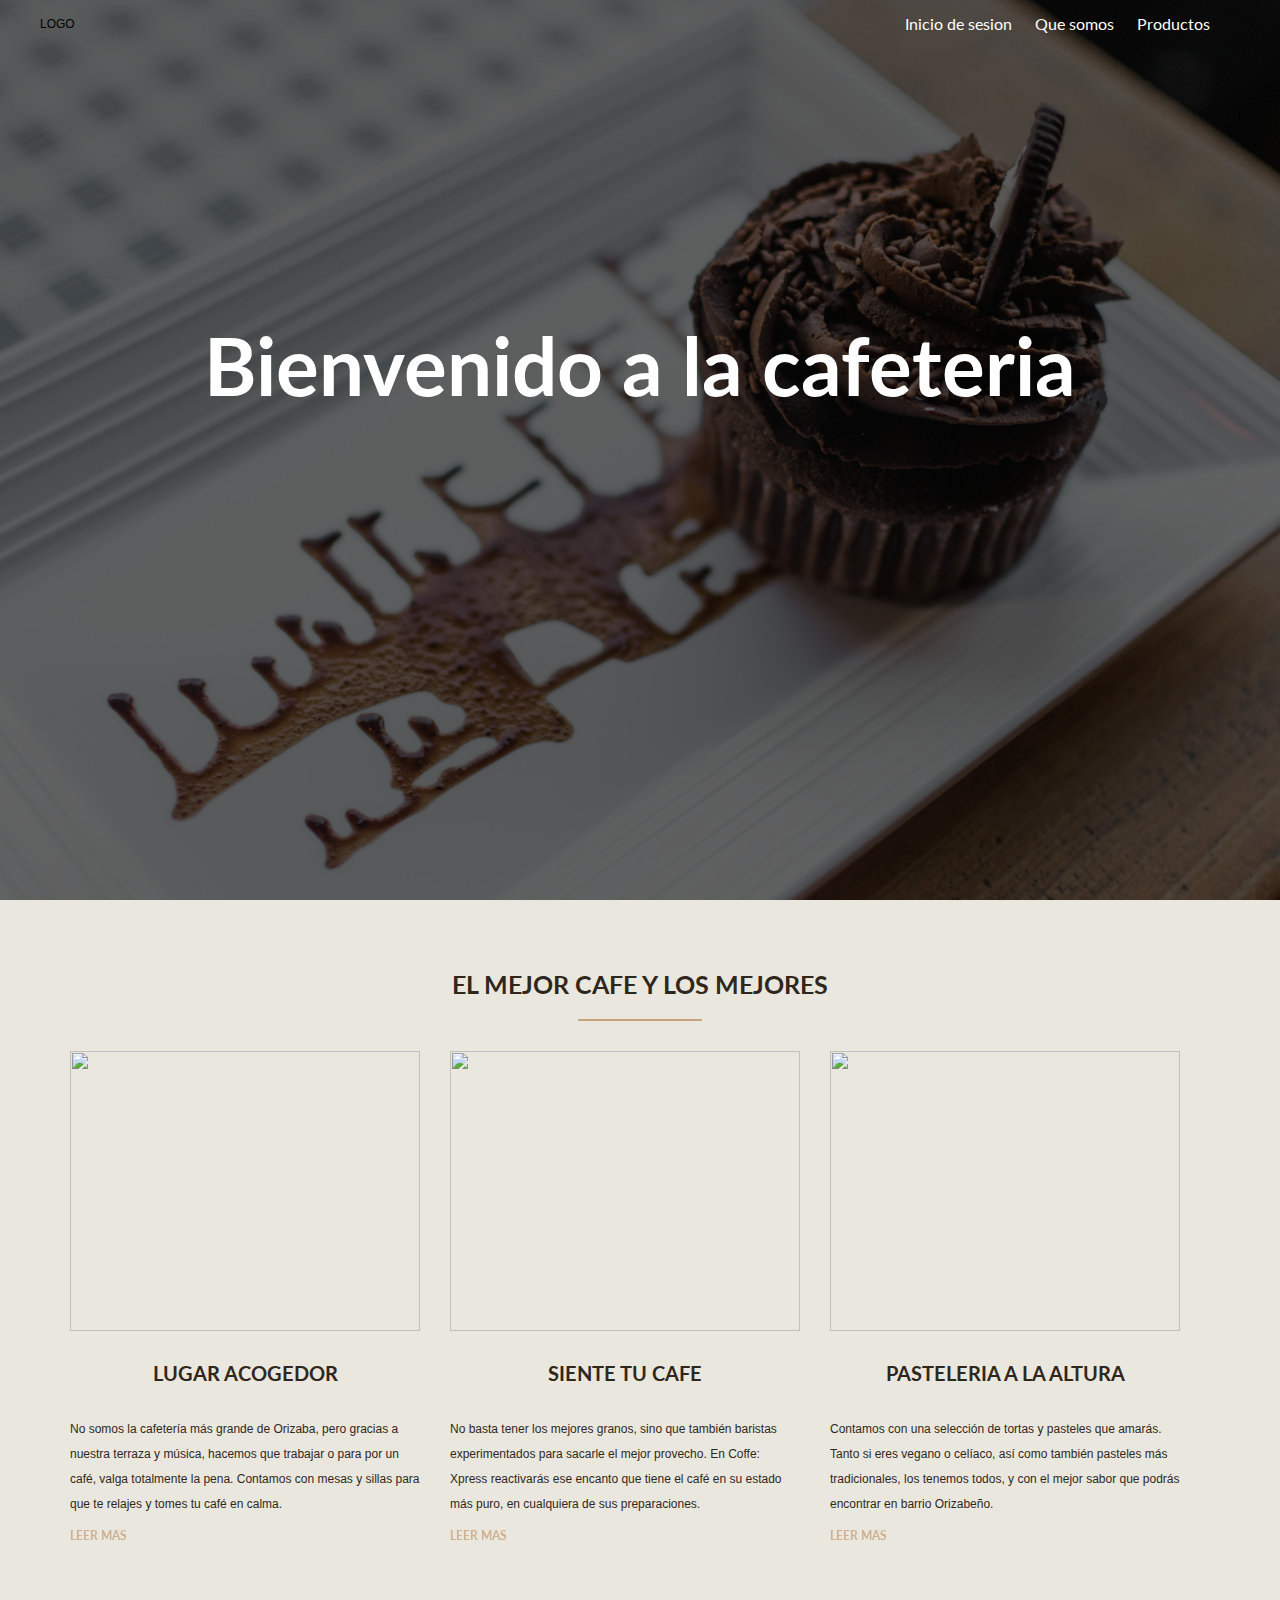
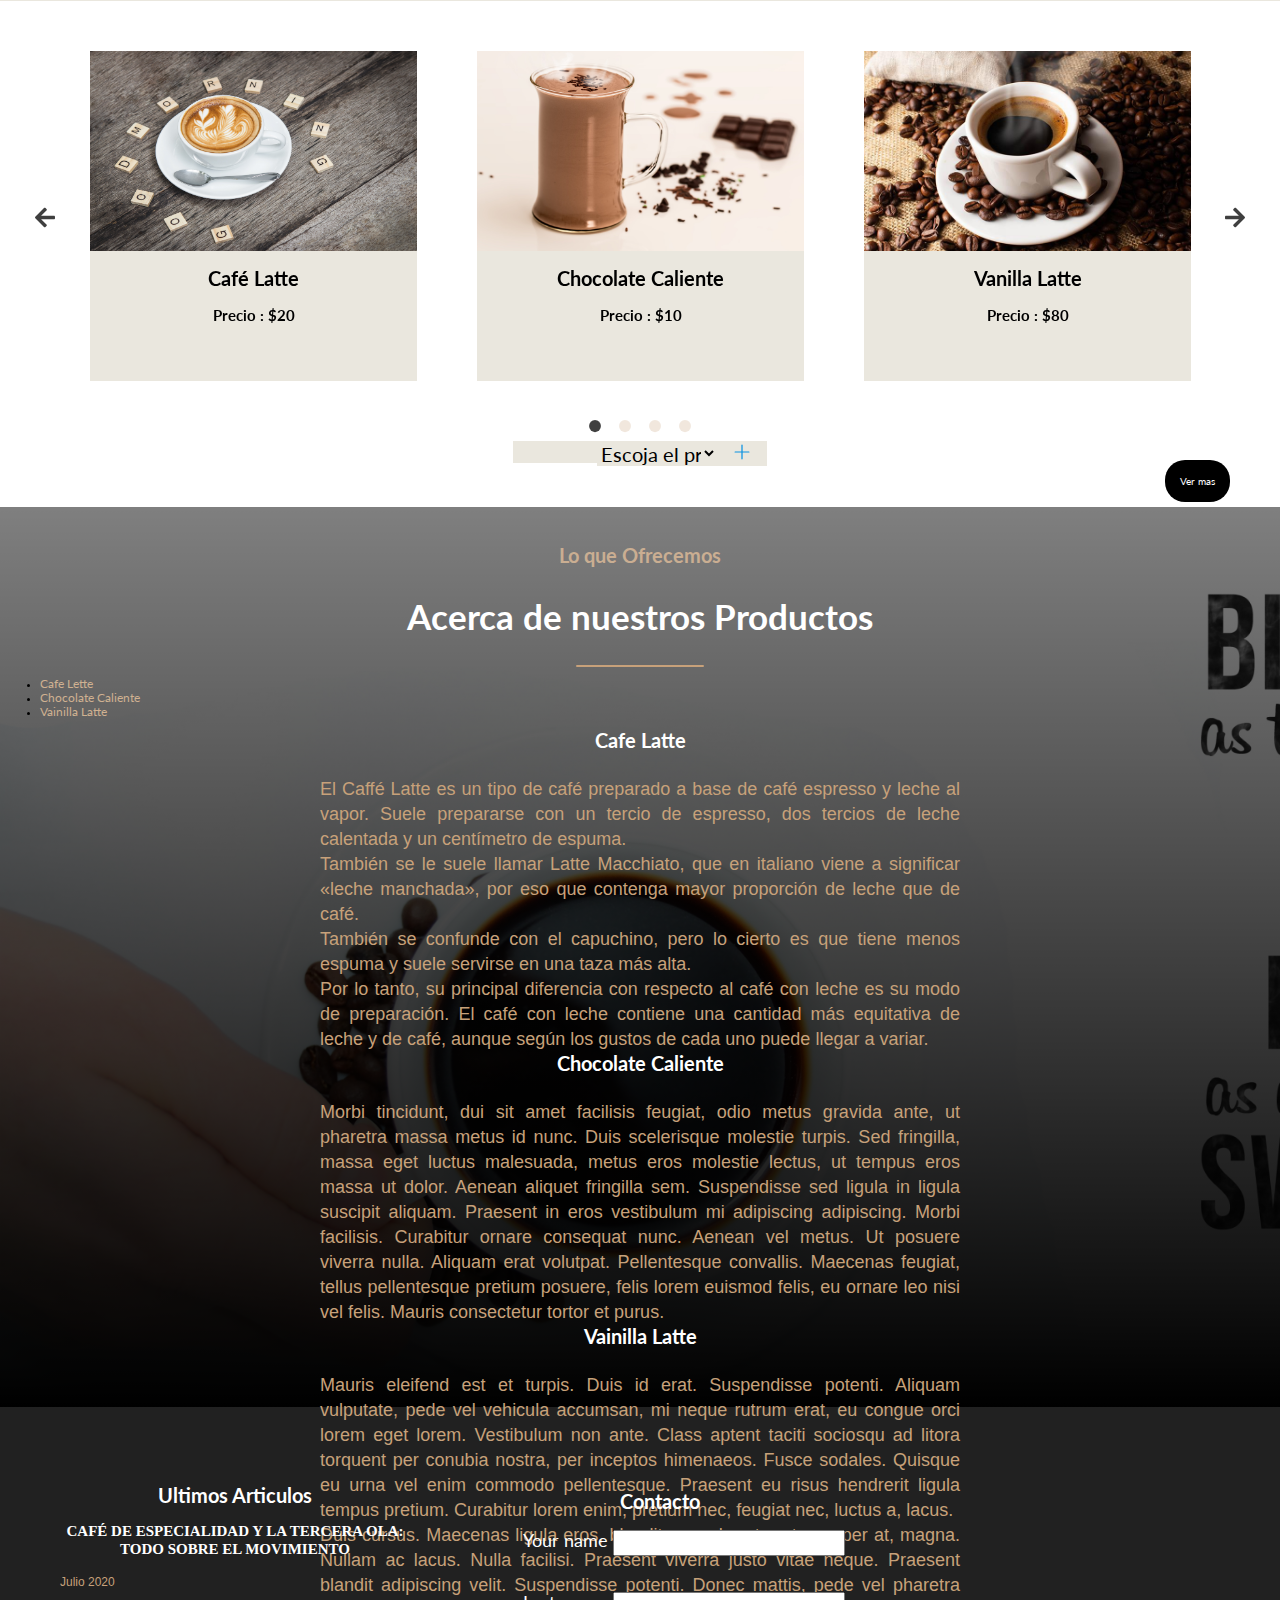
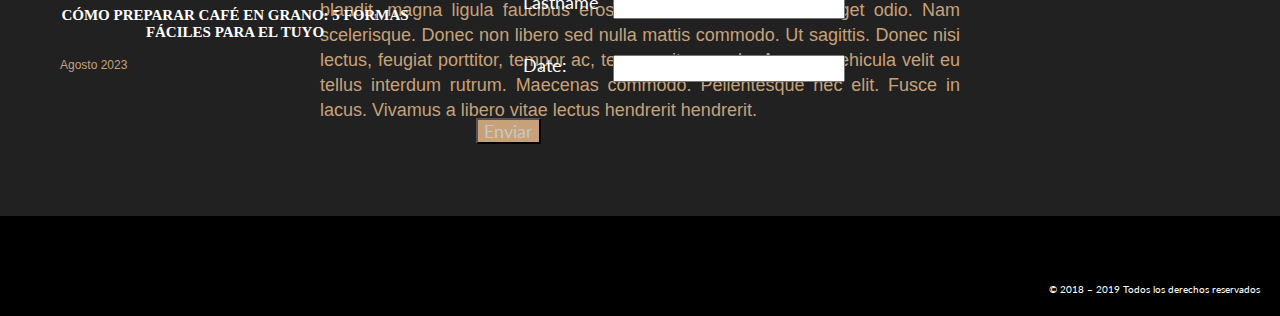
==== commit 149f0952: "cambios" ====
--- a/index.html
+++ b/index.html
@@ -12,9 +12,8 @@
     <link rel="stylesheet" href="css/normalize.css">
     <link rel="stylesheet" href="css/style.css">
     <link rel="preconnect" href="https://fonts.gstatic.com">
-    <link rel="stylesheet" href="css/jquery-ui.min.css">
-    <script src="js/jquery-ui.min.js"></script>
-    <script src="js/jquery-3.5.1.min.js"></script>
+    <script src="https://code.jquery.com/jquery-3.6.0.min.js"
+        integrity="sha256-/xUj+3OJU5yExlq6GSYGSHk7tPXikynS7ogEvDej/m4=" crossorigin="anonymous"></script>
     <script src="js/slick.min.js"></script>
     <script src="js/sweetalert2.js"></script>
     <link href="https://fonts.googleapis.com/css2?family=Lato:wght@300&display=swap" rel="stylesheet">
@@ -163,13 +162,14 @@
     <div class="seleccion agregar gridform">
         <input type="text" name="cantidad" id="cantidad">
         <select name="Opcion" id="Opcion">
-            <option data-precio="20" value="1">Café Latte</option>
-            <option data-precio="10" value="2">Chocolate Caliente</option>
-            <option data-precio="80" value="3">Vanilla Latte</option>
-            <option data-precio="60" value="4">Helado Café Mocha</option>
+            <option value="0">Escoja el producto</option>
+            <option value="1">Café Latte</option>
+            <option value="2">Chocolate Caliente</option>
+            <option value="3">Vanilla Latte</option>
+            <option value="4">Helado Café Mocha</option>
         </select>
-        <button type="button" id="enviar">
-            <img src="img/icon/1485969929-12-plus_78898.svg" alt="">
+        <button type="submit" name="submit" id="enviar">
+            <img src="img/icon/1485969929-12-plus_78898.svg" alt="./php/procesos/insertProduct.php">
         </button>
     </div>
     <div class="btns">
@@ -302,45 +302,91 @@
             <span> © 2018 – 2019 Todos los derechos reservados</span>
         </div>
     </footer>
-<script src="js/index.js"></script>
+    <script src="js/index.js"></script>
     <script src="js/sweetalert2.js"></script>
     <script>
         function pedido() {
             Swal.fire(
-                'Good job!',
-                'You clicked the button!',
+                'COMPRADO!',
+                'MUCHAS GRACIAS POR SU COMPRA!',
                 'success'
             )
         }
+       
+        /*
+                $('document').ready(function () {
+                    /*Evitar funciones in line*/
+        /*
+        $('#Opcion').on('change', function () {
+            /*Referencia al option seleccionado*/
+        /*
+        let mSelect = $('option:selected', this);
+        let opcion = mSelect.val();
+        let Nombre = mSelect.text();
+        let valor = $('#cantidad').val();
+
+        let postData = {
+            Nombre: Nombre,
+            cantidad: valor,
+            Precio: mSelect.data('precio'),
+            Total: valor * mSelect.data('precio')
+        };
+
+        console.log(postData);
+
+        $.ajax({
+            type: "POST",
+            url: "php/procesos/insertarProductos.php",
+            dataType: "json",
+            data: {
+                Nombre: Nombre,
+                cantidad: valor,
+                Precio: mSelect.data('precio'),
+                Total: valor * mSelect.data('precio'),
+            },success: function(){
+           alert("Ha sido ejecutada la acción.");
+        }
+        }).done(function (data) {
+            console.log(data);
+        })
+    });
+});
+*/
         $(function () {
             /*Evitar funciones in line*/
-            $('#Opcion').on('change', function () {
-                /*Referencia al option seleccionado*/
-                let mSelect = $('option:selected', this);
-                let opcion = mSelect.val();
-                let Nombre = mSelect.text();
+            $("#Opcion").on('change', function () {
+                /*Asociamos cada case a un valor*/
+                let mData = {
+                    1: 20,
+                    2: 10,
+                    3: 80,
+                    4: 60
+                };
+
+                let opcion = $('option:selected', this).val();
                 let valor = $('#cantidad').val();
+                let Nombre = $('option:selected', this).text();
 
                 let postData = {
                     Nombre: Nombre,
                     cantidad: valor,
-                    Precio: mSelect.data('precio'),
-                    Total: valor * mSelect.data('precio')
+                    Precio: mData[opcion],
+                    Total: valor * mData[opcion]
                 };
-
-                console.log(postData);
-
-               return postData;
+                Datos = JSON.stringify(postData);
+                console.log(Datos);
+                $.ajax({
+                    url: 'php/procesos/insertarProductos.php',
+                    type: 'post',
+                    data: {"Datos":Datos}
+                }).done(function (info) {
+                    pedido();
+                    console.log(info)
+                }).fail(function (info) {
+                    error();
+                })
             });
-            $.ajax({
-                    url: 'php/procesos/insertarProductos.php',
-                    method: 'post',
-                    dataType: 'json',
-                    data: postData
-                }).done(function (data) {
-                    pedido();
-                    console.log(data);
-                })
+
         });
     </script>
     <script src="js/app.js"></script>
--- a/css/style.css
+++ b/css/style.css
@@ -221,7 +221,7 @@
 }
 
 .agregar {
-    margin: 0;
+    margin: 1rem;
 }
 
 .agregar button {
@@ -272,10 +272,13 @@
 
 
 /*Seleccion*/
-
+.margenselection{
+    margin: 1rem;
+}
 .seleccion {
     display: flex;
     justify-content: center;
+    mar
 }
 
 .seleccion input {
@@ -287,12 +290,7 @@
     text-align: center;
 }
 
-.gridform {
-    display: grid;
-    grid-template-columns: repeat(3, 1fr);
-    gap: 2rem;
-    justify-items: center;
-}
+
 
 .gridFactura {
     display: grid;
